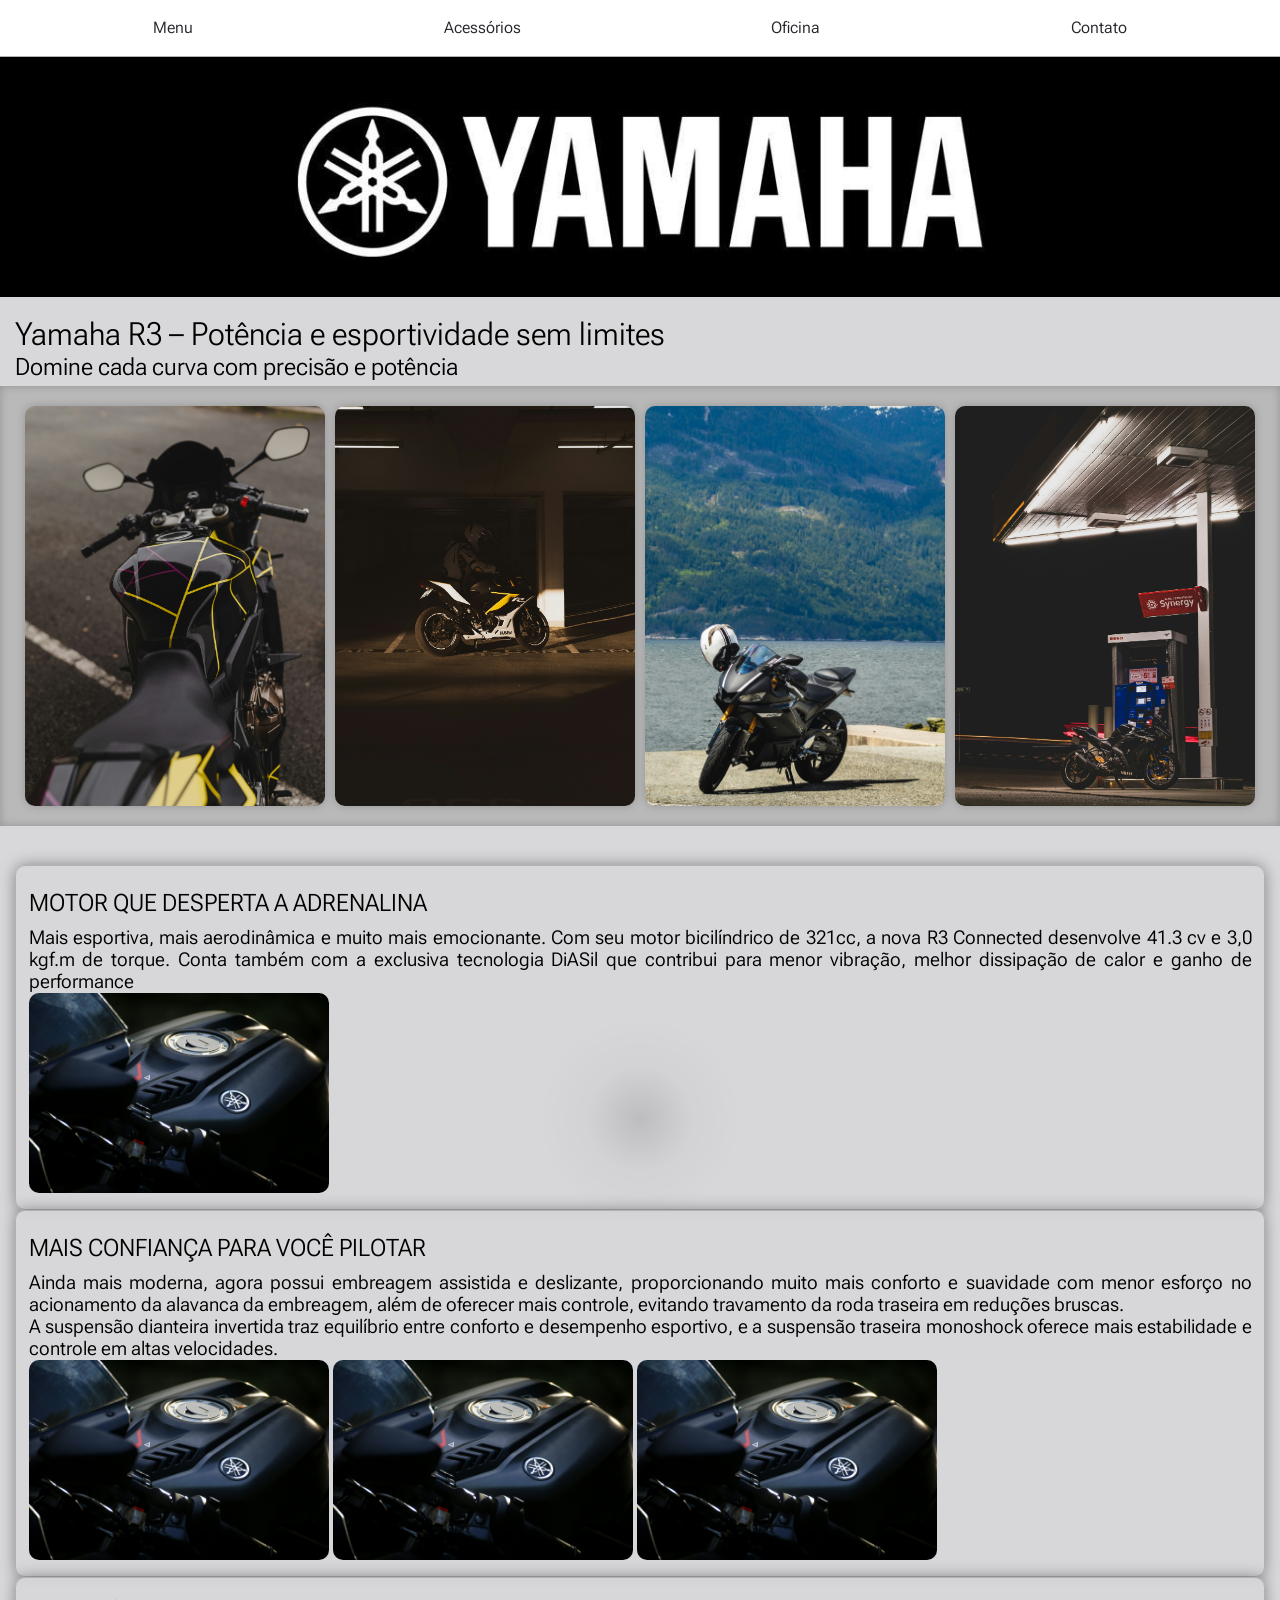
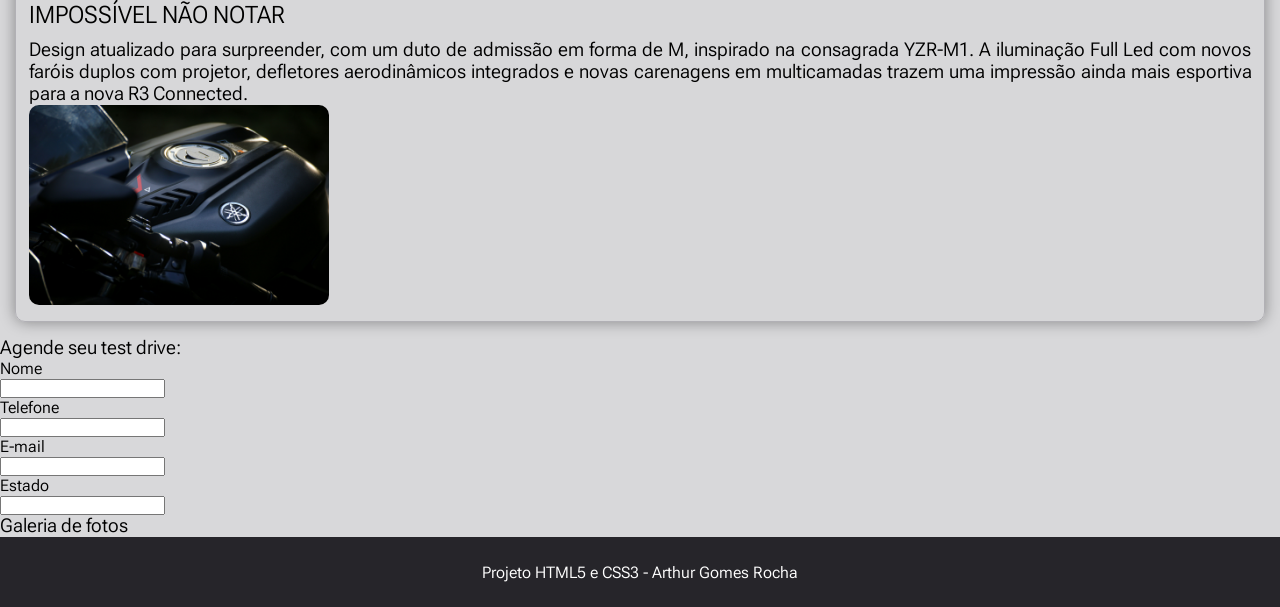
==== Index.html @ 68e3bac1 "projeto Yamaha" ====
<!DOCTYPE html>
<html lang="pt-br">
<head>
    <meta charset="UTF-8">
    <meta name="viewport" content="width=device-width, initial-scale=1.0">
    <title>Yamaha R3 - Explorer</title>
    <link rel="stylesheet" href="style.css">
    <link rel="shortcut icon" href="Banco de dados/yamaha - Copia.ico" type="image/x-icon">
</head>

<body>
    <header>
        <nav id="MenuNav">
            <a href="#" id="LinkNav">Menu</a>
            <a href="#" id="LinkNav">Acessórios</a>
            <a href="#" id="LinkNav">Oficina</a>
            <a href="#" id="LinkNav">Contato</a>
        </nav>
            <div id="ImageNav"></div>
    </header>
    <main>
        <div class="TopContainer">
            <h1>Yamaha R3 – Potência e esportividade sem limites</h1>
            <h2>Domine cada curva com precisão e potência</h2>

            <div id="Carrosel">
                <img src="Banco de dados/Yamaha (10).jpg" alt="Yamaha" id="ImgCarrosel">
                <img src="Banco de dados/Yamaha (13).jpg" alt="Yamaha" id="ImgCarrosel">
                <img src="Banco de dados/Yamaha (15).jpg" alt="Yamaha" id="ImgCarrosel">
                <img src="Banco de dados/Yamaha (16).jpg" alt="Yamaha" id="ImgCarrosel">
            </div>
        </div>

        <div id="DivMain">
            <h2 id="H2Main">MOTOR QUE DESPERTA A ADRENALINA</h2>
            <h3 id="H3Main">Mais esportiva, mais aerodinâmica e muito mais emocionante. Com seu motor bicilíndrico de 321cc, a nova R3 Connected desenvolve 41.3 cv e 3,0 kgf.m de torque. Conta também com a exclusiva tecnologia DiASil que contribui para menor vibração, melhor dissipação de calor e ganho de performance</h3>
            <source> <img src="Banco de dados/Yamaha (1).jpg" alt="">
        </div>
        <div id="DivMain">
            <h2 id="H2Main">MAIS CONFIANÇA PARA VOCÊ PILOTAR</h2>
            <h3 id="H3Main">Ainda mais moderna, agora possui embreagem assistida e deslizante, proporcionando muito mais conforto e suavidade com menor esforço no acionamento da alavanca da embreagem, além de oferecer mais controle, evitando travamento da roda traseira em reduções bruscas. <br>      
            A suspensão dianteira invertida traz equilíbrio entre conforto e desempenho esportivo, e a suspensão traseira monoshock oferece mais estabilidade e controle em altas velocidades.</h3>
            <colgroup>
                <source> <img id="ImgSrc" src="Banco de dados/Yamaha (1).jpg" alt="">
                <source> <img id="ImgSrc" src="Banco de dados/Yamaha (1).jpg" alt="">
                <source> <img id="ImgSrc" src="Banco de dados/Yamaha (1).jpg" alt="">
            </colgroup>
        </div>
        <div id="DivMain">
            <h2 id="H2Main">IMPOSSÍVEL NÃO NOTAR</h2>
            <h3 id="H3Main">
            Design atualizado para surpreender, com um duto de admissão em forma de M, inspirado na consagrada YZR-M1. A iluminação Full Led com novos faróis duplos com projetor, defletores aerodinâmicos integrados e novas carenagens em multicamadas trazem uma impressão ainda mais esportiva para a nova R3 Connected.</h3>
            <source> <img src="Banco de dados/Yamaha (1).jpg" alt="">
        </div>
    </main>
    <section>
        <div id="FormsSection">
            <h3>Agende seu test drive:</h3>
            <p>Nome</p>
            <input type="text">
            <p>Telefone</p>
            <input type="tel">
            <p>E-mail</p>
            <input type="email">
            <p>Estado</p>
            <input type="text">
        </div>
    </section>
    <aside>
        <h3>Galeria de fotos</h3>
        <colgroup>

        </colgroup>
    </aside>
    <footer><h4>Projeto HTML5 e CSS3 - Arthur Gomes Rocha</h4></footer>
</body>
</html>
---- style.css ----
@charset "utf-8";
@import url('https://fonts.googleapis.com/css2?family=Noto+Sans:wdth,wght@62.5,243&family=Roboto+Flex:opsz,wght@8..144,100..1000&family=Roboto:ital,wght@0,100..900;1,100..900&display=swap');
/*  
#1E2759 Azul escuro
#3B4FBF Azul yamaha 
#3B79BF Azul claro
#C1CED9 Cinza claro
#A4A698 Cinza Bege
#D9BA82 bege
#59503E Marrom
#26252a Cinza Black
#b1b0b5 Cinza escuro
#d8d8da cinza Claro
*/
*{
    font-family: "Roboto Flex", sans-serif;
    font-optical-sizing: auto;
    font-style: normal;
    font-weight: 350;
    margin: 0px;
    padding: 0px;
   
}
header{
    /*background-image: url("Banco\ de\ dados/Yamaha (11).jpg");*/
    background-repeat: no-repeat;
    background-size: 100dvh;
    background-position: center bottom;
    height: 300px;
    
}
nav{
    background-color: #ffffff;
    height: 10%;
    padding: 1%;
    display: flex;
    align-items: center;
    justify-content: center;
    border-bottom: 1px solid #b1b0b5;
     box-shadow: 0px 0px 10px black;
}

#ImageNav{
    height: 200px;
    padding: 20px;
    background-color: black;
    background-image: url(Banco\ de\ dados/FundoDeTela.jpg);
    background-size: 100vh;
    background-position: center center;
    background-repeat: no-repeat;
}

.TopContainer{
    height: 550px;
    margin: 0px;
}

#Carrosel{
    display: flex;
    align-items: center;
    justify-content: center;
    margin: 10px;
    padding: 20px;
    background-color: rgba(0, 0, 0, 0.144);
    margin: 05px -15px;
    box-shadow: inset 0px 0px 10px rgba(0, 0, 0, 0.199);
}
#ImgCarrosel:hover>{
    transition: 0.3s;
    transform: scale(1.1);
}

#ImgCarrosel{
    margin: auto;
    width: 300; /* Largura que você deseja */
    height: 400px; /* Altura que você deseja */
    box-shadow: 0px 0px 10px rgba(0, 0, 0, 0.199);

}

a{
    margin: 10%;
    text-decoration: none;
    color: #26252a;
}
body { 
    background-color: #d8d8da;
    margin: 0px;
}

main{
    margin: 0px 0px;
    padding: 15px;
    background-image:radial-gradient(circle,Black ,#b1b0b5,#d8d8da 10%)
}

#H2Main{
    margin: 10px 0px;
}
#H3Main{
    text-align: justify;
}
img{
    width: 300px;      
    height: auto;      
    border-radius: 10px;
    object-fit: cover; 
}
#DivMain{
    background-color: #d8d8dae0;
    padding: 1%;
    margin: 0px 0px ;
    border: 1px solid  #b1b0b5;
    border-radius: 10px;
    box-shadow: 0px 0px 15px rgba(0, 0, 0, 0.384);

}

footer{
    background-color: #26252a;
    color: white;
    text-align: center;
    padding: 2%;
}
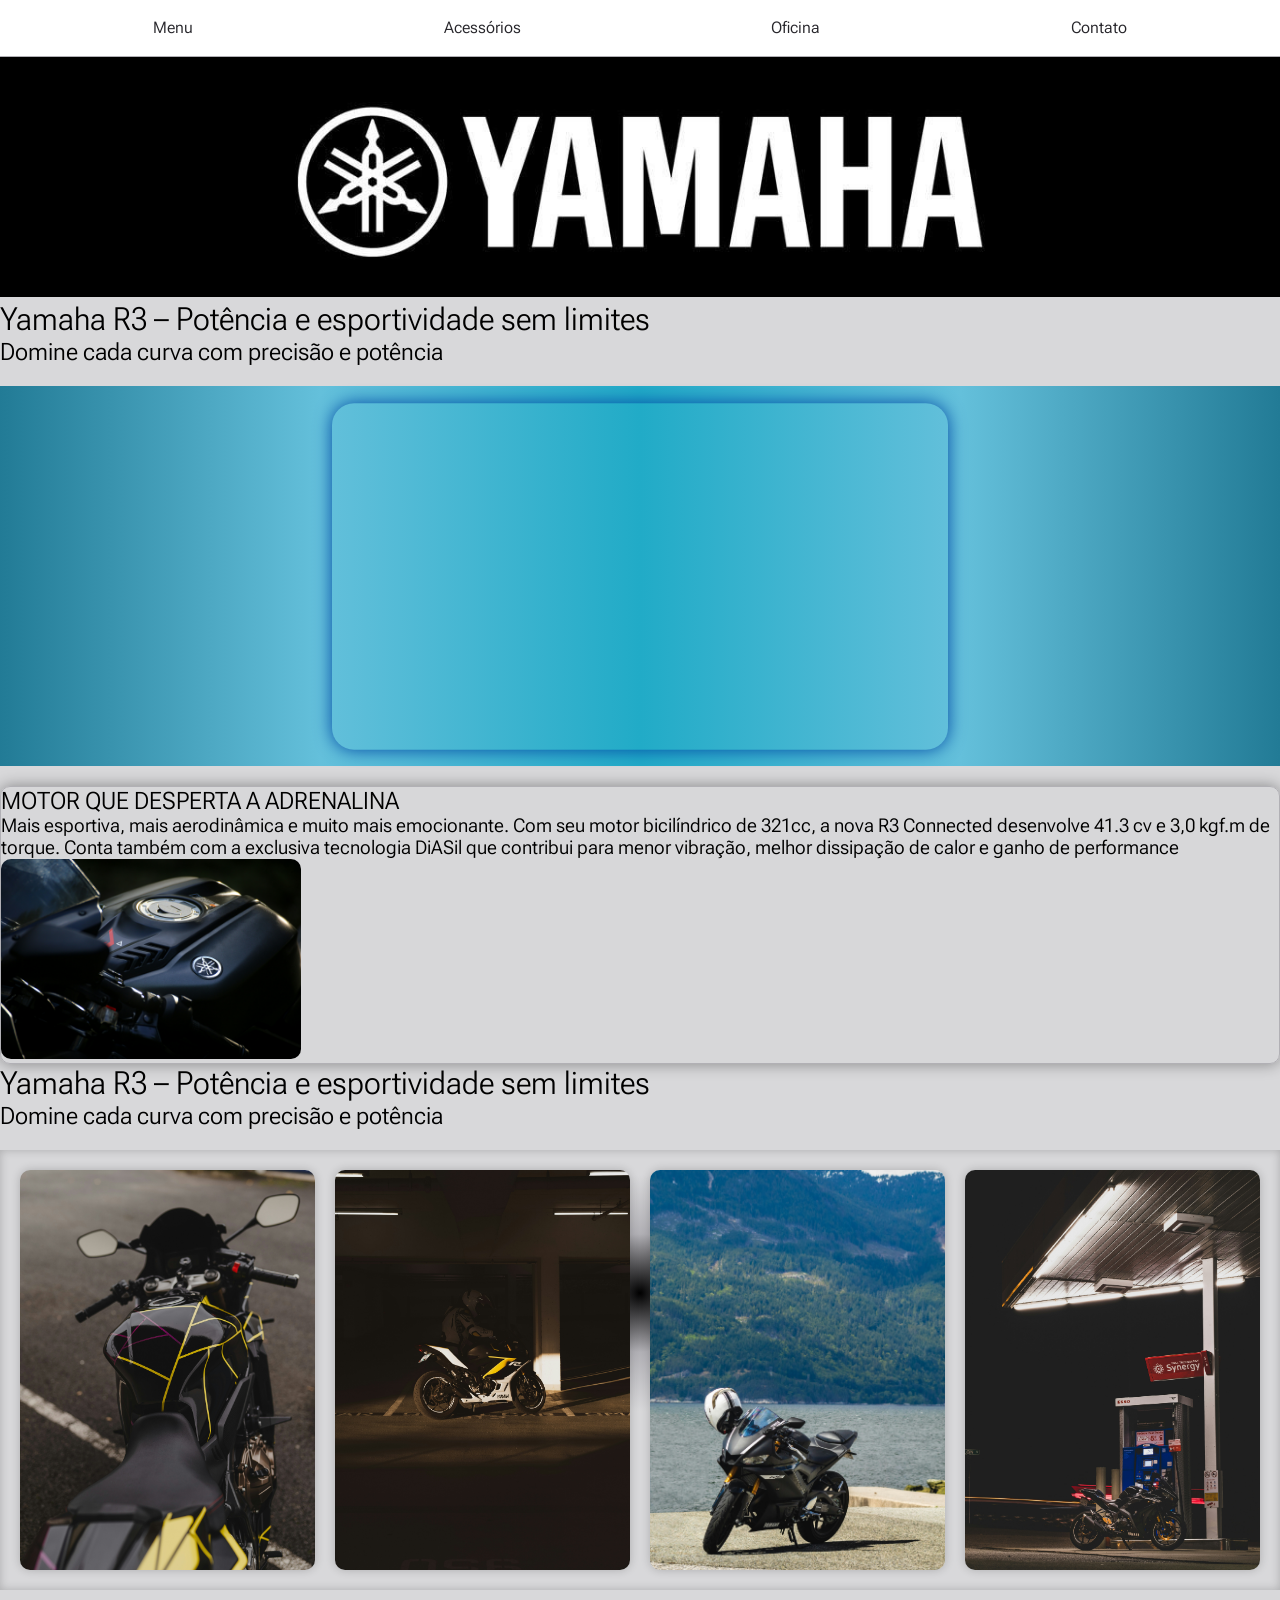
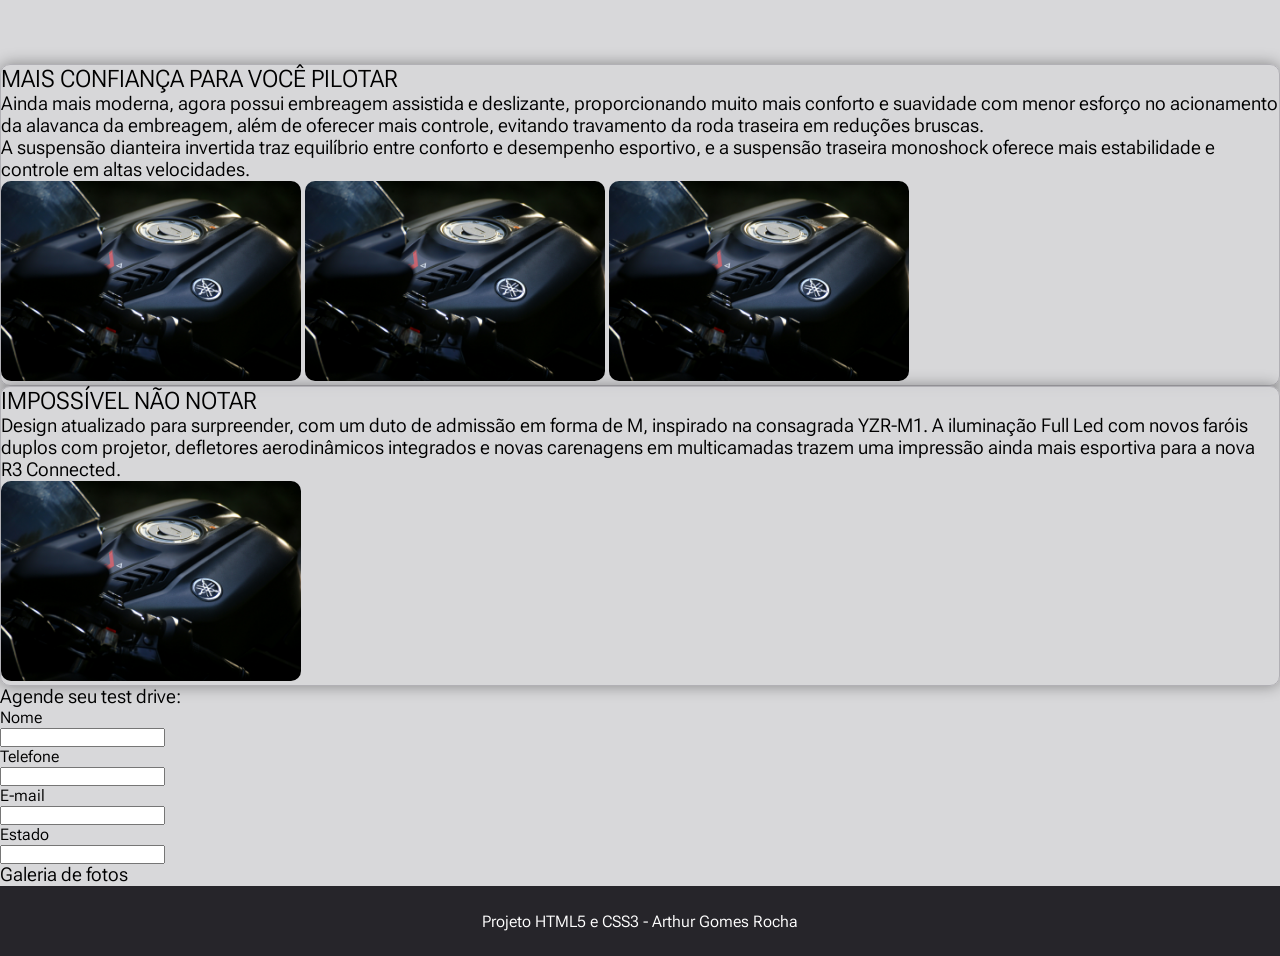
==== commit e2271d20: "Projeto r3" ====
--- a/Index.html
+++ b/Index.html
@@ -19,6 +19,30 @@
             <div id="ImageNav"></div>
     </header>
     <main>
+        <div class="ContainerIframe">
+            <h1>Yamaha R3 – Potência e esportividade sem limites</h1>
+            <h2>Domine cada curva com precisão e potência</h2>
+
+            <div class="TopIframe">
+                <iframe 
+                src="https://www.youtube.com/embed/0eypqoqpFkA?si=7kahOja6Ysa1ic5t" 
+                title="YouTube video player" 
+                mute = "1"
+                frameborder="0" 
+                allow="autoplay; encrypted-media; fullscreen"
+                height= "315px"
+                width= "560px"
+                allowfullscreen>
+                </iframe>
+            </div>
+        </div>
+
+        <div id="DivMain">
+            <h2>MOTOR QUE DESPERTA A ADRENALINA</h2>
+            <h3>Mais esportiva, mais aerodinâmica e muito mais emocionante. Com seu motor bicilíndrico de 321cc, a nova R3 Connected desenvolve 41.3 cv e 3,0 kgf.m de torque. Conta também com a exclusiva tecnologia DiASil que contribui para menor vibração, melhor dissipação de calor e ganho de performance</h3>
+            <source> <img src="Banco de dados/Yamaha (1).jpg" alt="">
+        </div>
+
         <div class="TopContainer">
             <h1>Yamaha R3 – Potência e esportividade sem limites</h1>
             <h2>Domine cada curva com precisão e potência</h2>
@@ -31,14 +55,10 @@
             </div>
         </div>
 
+
         <div id="DivMain">
-            <h2 id="H2Main">MOTOR QUE DESPERTA A ADRENALINA</h2>
-            <h3 id="H3Main">Mais esportiva, mais aerodinâmica e muito mais emocionante. Com seu motor bicilíndrico de 321cc, a nova R3 Connected desenvolve 41.3 cv e 3,0 kgf.m de torque. Conta também com a exclusiva tecnologia DiASil que contribui para menor vibração, melhor dissipação de calor e ganho de performance</h3>
-            <source> <img src="Banco de dados/Yamaha (1).jpg" alt="">
-        </div>
-        <div id="DivMain">
-            <h2 id="H2Main">MAIS CONFIANÇA PARA VOCÊ PILOTAR</h2>
-            <h3 id="H3Main">Ainda mais moderna, agora possui embreagem assistida e deslizante, proporcionando muito mais conforto e suavidade com menor esforço no acionamento da alavanca da embreagem, além de oferecer mais controle, evitando travamento da roda traseira em reduções bruscas. <br>      
+            <h2>MAIS CONFIANÇA PARA VOCÊ PILOTAR</h2>
+            <h3>Ainda mais moderna, agora possui embreagem assistida e deslizante, proporcionando muito mais conforto e suavidade com menor esforço no acionamento da alavanca da embreagem, além de oferecer mais controle, evitando travamento da roda traseira em reduções bruscas. <br>      
             A suspensão dianteira invertida traz equilíbrio entre conforto e desempenho esportivo, e a suspensão traseira monoshock oferece mais estabilidade e controle em altas velocidades.</h3>
             <colgroup>
                 <source> <img id="ImgSrc" src="Banco de dados/Yamaha (1).jpg" alt="">
@@ -47,8 +67,8 @@
             </colgroup>
         </div>
         <div id="DivMain">
-            <h2 id="H2Main">IMPOSSÍVEL NÃO NOTAR</h2>
-            <h3 id="H3Main">
+            <h2>IMPOSSÍVEL NÃO NOTAR</h2>
+            <h3>
             Design atualizado para surpreender, com um duto de admissão em forma de M, inspirado na consagrada YZR-M1. A iluminação Full Led com novos faróis duplos com projetor, defletores aerodinâmicos integrados e novas carenagens em multicamadas trazem uma impressão ainda mais esportiva para a nova R3 Connected.</h3>
             <source> <img src="Banco de dados/Yamaha (1).jpg" alt="">
         </div>
--- a/style.css
+++ b/style.css
@@ -11,6 +11,15 @@
 #26252a Cinza Black
 #b1b0b5 Cinza escuro
 #d8d8da cinza Claro
+
+
+
+
+#011140 Azul escuro
+#034AA6 Azul
+#035AA6 Azul apagado 
+#16778C Azul oceano
+#21AFBF Azul aceano claro
 */
 *{
     font-family: "Roboto Flex", sans-serif;
@@ -51,31 +60,53 @@
 }
 
 .TopContainer{
-    height: 550px;
+    height: 600px;
     margin: 0px;
 }
 
-#Carrosel{
-    display: flex;
-    align-items: center;
-    justify-content: center;
-    margin: 10px;
-    padding: 20px;
-    background-color: rgba(0, 0, 0, 0.144);
-    margin: 05px -15px;
-    box-shadow: inset 0px 0px 10px rgba(0, 0, 0, 0.199);
-}
-#ImgCarrosel:hover>{
-    transition: 0.3s;
-    transform: scale(1.1);
+.TopContainer h2{
+    margin-bottom: 20px;
 }
 
-#ImgCarrosel{
-    margin: auto;
-    width: 300; /* Largura que você deseja */
-    height: 400px; /* Altura que você deseja */
-    box-shadow: 0px 0px 10px rgba(0, 0, 0, 0.199);
+#Carrosel{
+  display: flex;
+  align-items: center;
+  justify-content: center;
+  gap: 20px;
+  padding: 20px;
+  box-shadow: inset 0px 0px 10px rgba(0, 0, 0, 0.199);
+  background: linear-gradient(
+    rgba(0,0,0,0.6),  
+    rgba(0, 0, 0, 0.712)
+  ),
+  url('Banco\ de\ dados/Estrada.JPG'); 
+  background-size: cover;
+  background-repeat: no-repeat;
+  background-position: center center;
+  background-attachment: fixed;
+  color: white;
+  filter: blur();
+}
 
+
+#Carrosel img {
+  width: 300px;
+  height: 400px;
+  margin: auto;
+  box-shadow: 0px 0px 10px rgba(0, 0, 0, 0.199);
+  transition: opacity 0.25s, transform 0.25s;
+  cursor: pointer;
+}
+
+
+#Carrosel:hover img {
+    opacity: 0.1;
+}
+
+
+#Carrosel img:hover {
+  opacity: 1;
+  transform: scale(1.02);
 }
 
 a{
@@ -86,20 +117,48 @@
 body { 
     background-color: #d8d8da;
     margin: 0px;
+    padding: 0px;
+}
+
+.ContainerIframe{
+    height: auto;
+    margin: 0px;
+    padding: 0px;
+}
+.TopIframe{
+    height: 40vh;
+    margin: 20px 0px; 
+    padding: 10px;
+    display: flex;
+    align-items: center;
+    justify-content: center;
+    background-image: linear-gradient(90deg,#227B96,#64C0DB,#21ABC7, #64C0DB, #227B96);
+    position: relative;
+}
+
+.TopIframe>iframe{
+    border-radius: 20px;
+    box-shadow: 0px 0px 10px black;
+    scale: 1.1;
+    
+}
+
+iframe:hover{
+    box-shadow: 0px 0px 50px #011140;
+    transition: 2s;
+}
+
+iframe:not(:hover){
+    box-shadow: 0px 0px 15px #034AA6;
+    transition: 2s;
 }
 
 main{
     margin: 0px 0px;
-    padding: 15px;
+    padding: 0px;
     background-image:radial-gradient(circle,Black ,#b1b0b5,#d8d8da 10%)
 }
 
-#H2Main{
-    margin: 10px 0px;
-}
-#H3Main{
-    text-align: justify;
-}
 img{
     width: 300px;      
     height: auto;      
@@ -108,7 +167,6 @@
 }
 #DivMain{
     background-color: #d8d8dae0;
-    padding: 1%;
     margin: 0px 0px ;
     border: 1px solid  #b1b0b5;
     border-radius: 10px;
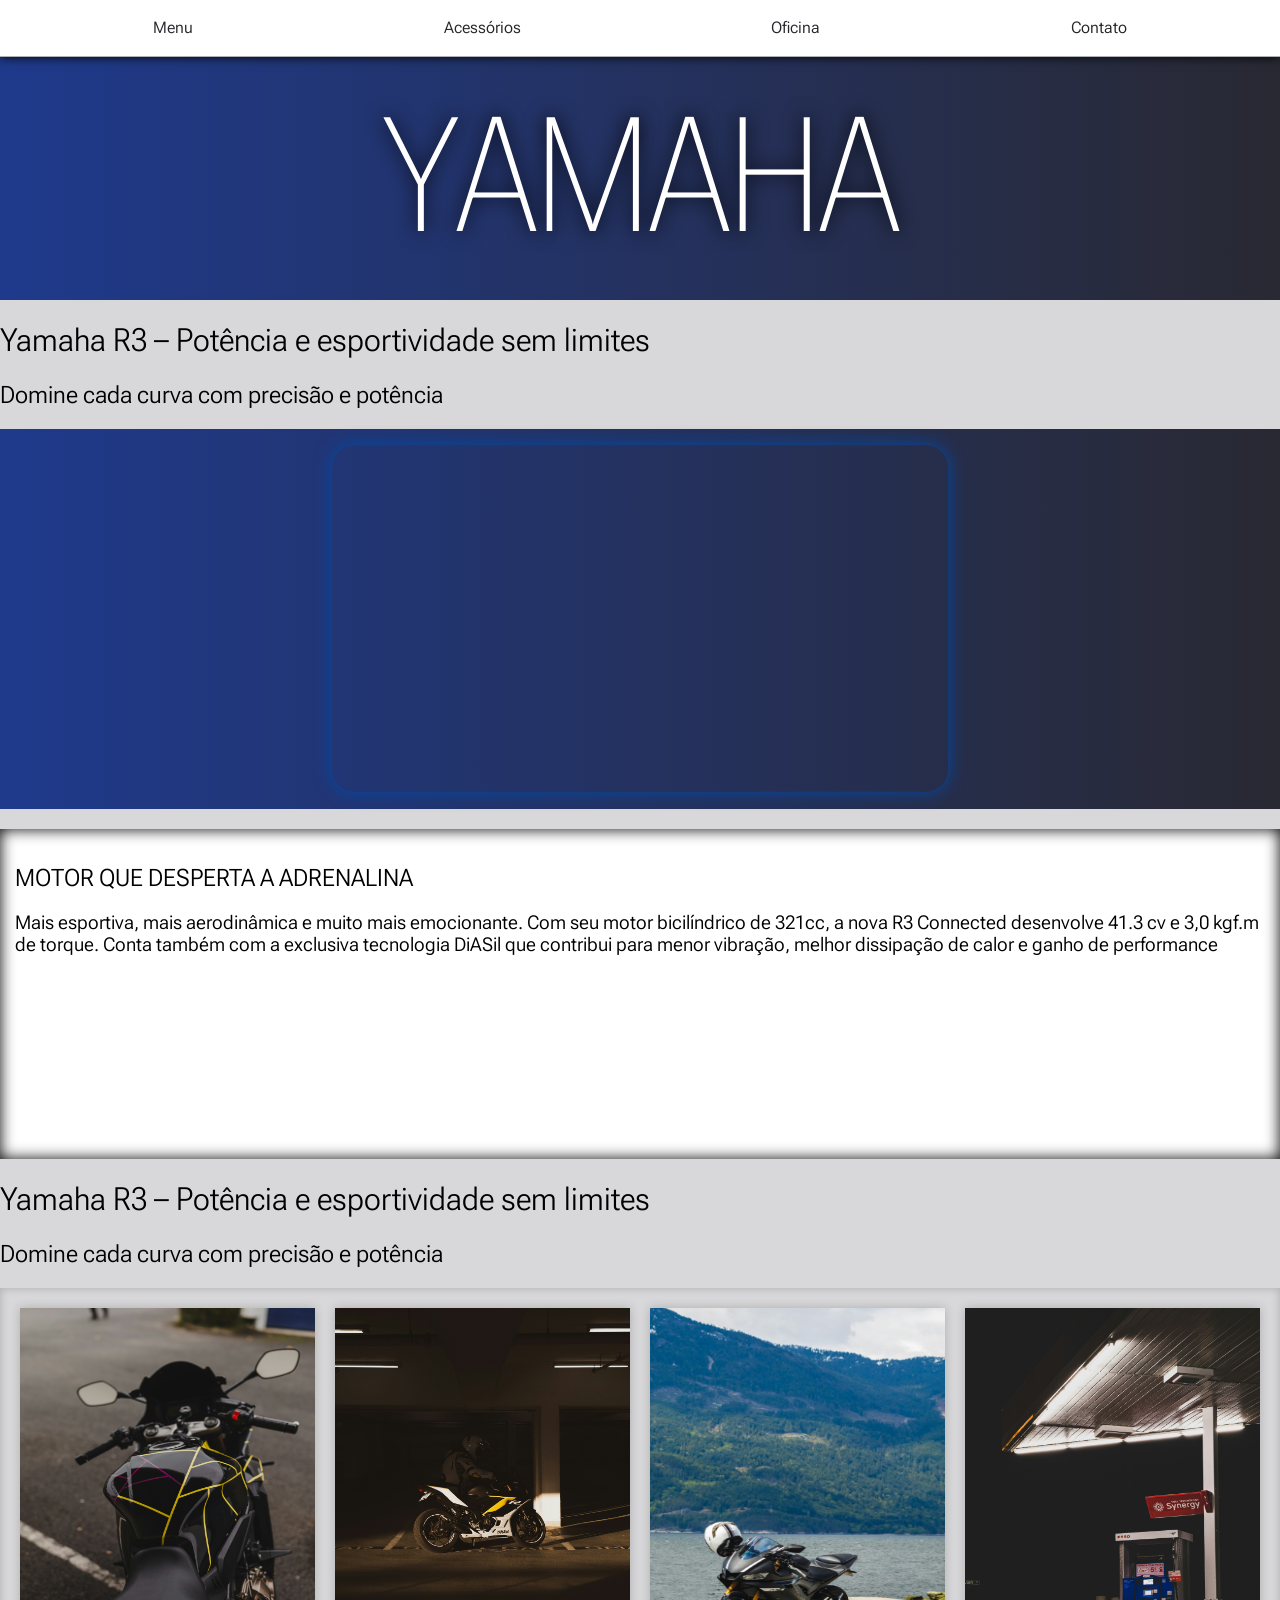
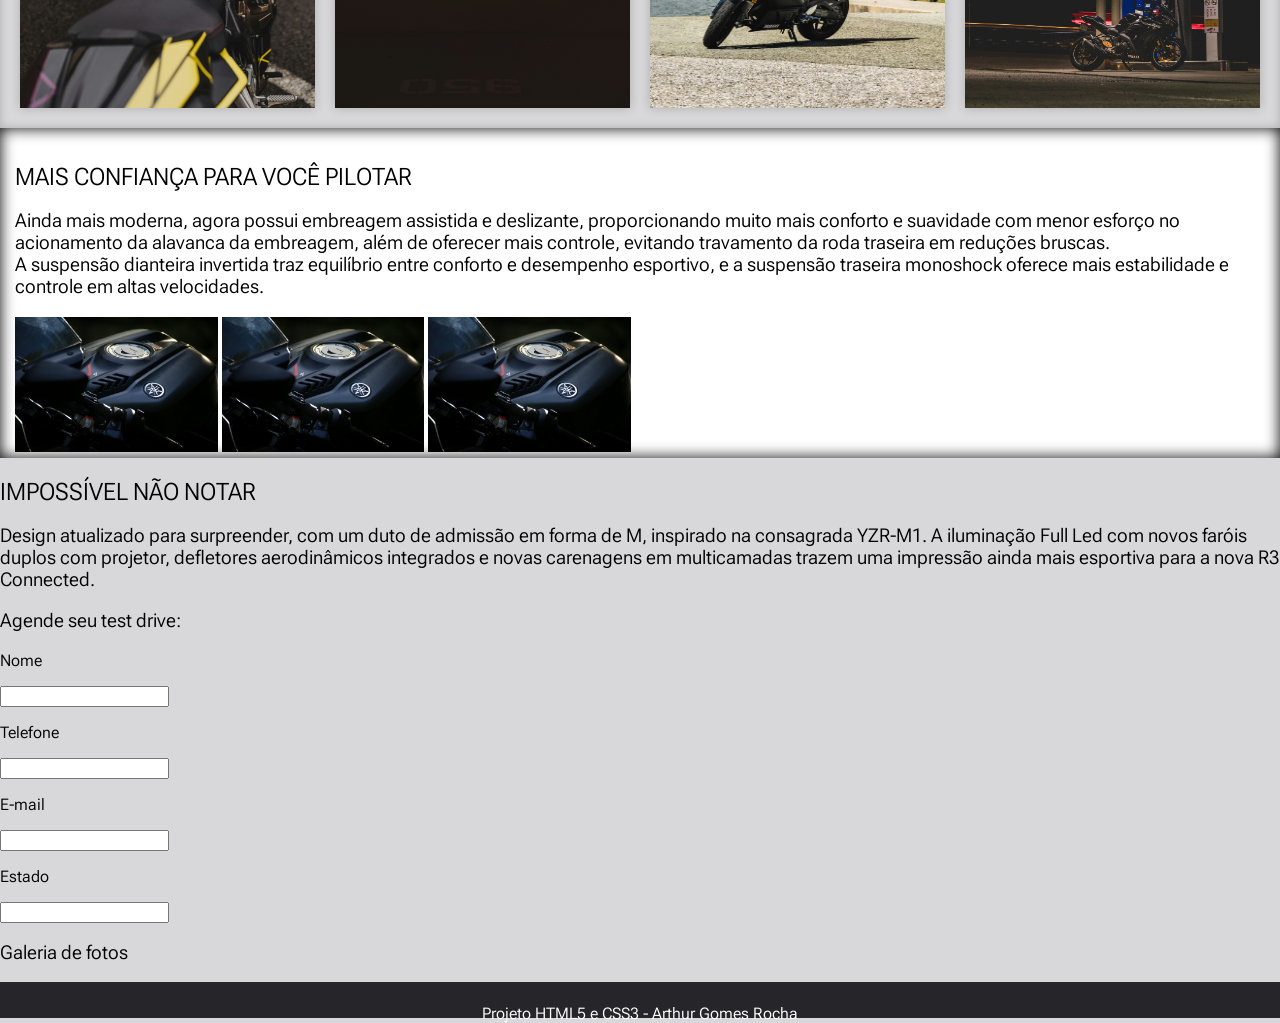
==== commit 279f4b5c: "Projeto r3" ====
--- a/Index.html
+++ b/Index.html
@@ -16,12 +16,13 @@
             <a href="#" id="LinkNav">Oficina</a>
             <a href="#" id="LinkNav">Contato</a>
         </nav>
-            <div id="ImageNav"></div>
+            <div id="Yamaha">YAMAHA</div>
     </header>
     <main>
-        <div class="ContainerIframe">
+        <div>
             <h1>Yamaha R3 – Potência e esportividade sem limites</h1>
             <h2>Domine cada curva com precisão e potência</h2>
+        </div>
 
             <div class="TopIframe">
                 <iframe 
@@ -35,12 +36,12 @@
                 allowfullscreen>
                 </iframe>
             </div>
-        </div>
+
 
         <div id="DivMain">
             <h2>MOTOR QUE DESPERTA A ADRENALINA</h2>
             <h3>Mais esportiva, mais aerodinâmica e muito mais emocionante. Com seu motor bicilíndrico de 321cc, a nova R3 Connected desenvolve 41.3 cv e 3,0 kgf.m de torque. Conta também com a exclusiva tecnologia DiASil que contribui para menor vibração, melhor dissipação de calor e ganho de performance</h3>
-            <source> <img src="Banco de dados/Yamaha (1).jpg" alt="">
+           
         </div>
 
         <div class="TopContainer">
@@ -66,11 +67,10 @@
                 <source> <img id="ImgSrc" src="Banco de dados/Yamaha (1).jpg" alt="">
             </colgroup>
         </div>
-        <div id="DivMain">
+        <div>
             <h2>IMPOSSÍVEL NÃO NOTAR</h2>
             <h3>
             Design atualizado para surpreender, com um duto de admissão em forma de M, inspirado na consagrada YZR-M1. A iluminação Full Led com novos faróis duplos com projetor, defletores aerodinâmicos integrados e novas carenagens em multicamadas trazem uma impressão ainda mais esportiva para a nova R3 Connected.</h3>
-            <source> <img src="Banco de dados/Yamaha (1).jpg" alt="">
         </div>
     </main>
     <section>
--- a/style.css
+++ b/style.css
@@ -25,18 +25,11 @@
     font-family: "Roboto Flex", sans-serif;
     font-optical-sizing: auto;
     font-style: normal;
-    font-weight: 350;
-    margin: 0px;
-    padding: 0px;
-   
+    font-weight: 350; 
 }
 header{
-    /*background-image: url("Banco\ de\ dados/Yamaha (11).jpg");*/
-    background-repeat: no-repeat;
-    background-size: 100dvh;
-    background-position: center bottom;
     height: 300px;
-    
+    background-image: linear-gradient(90deg,#1F3A8C,#292933);
 }
 nav{
     background-color: #ffffff;
@@ -49,24 +42,20 @@
      box-shadow: 0px 0px 10px black;
 }
 
-#ImageNav{
+#Yamaha{
     height: 200px;
     padding: 20px;
-    background-color: black;
-    background-image: url(Banco\ de\ dados/FundoDeTela.jpg);
+    color: white;
+    text-shadow: 0px 0px 20px black;
     background-size: 100vh;
     background-position: center center;
     background-repeat: no-repeat;
+    text-align: center;
+    align-content: center;
+    font-size: 10em;
+    font-weight: 300;
 }
 
-.TopContainer{
-    height: 600px;
-    margin: 0px;
-}
-
-.TopContainer h2{
-    margin-bottom: 20px;
-}
 
 #Carrosel{
   display: flex;
@@ -121,9 +110,9 @@
 }
 
 .ContainerIframe{
-    height: auto;
-    margin: 0px;
-    padding: 0px;
+
+    margin: 10px;
+    border: 1px solid black;
 }
 .TopIframe{
     height: 40vh;
@@ -132,7 +121,7 @@
     display: flex;
     align-items: center;
     justify-content: center;
-    background-image: linear-gradient(90deg,#227B96,#64C0DB,#21ABC7, #64C0DB, #227B96);
+    background-image: linear-gradient(90deg,#1F3A8C,#292933);
     position: relative;
 }
 
@@ -153,30 +142,24 @@
     transition: 2s;
 }
 
-main{
-    margin: 0px 0px;
-    padding: 0px;
-    background-image:radial-gradient(circle,Black ,#b1b0b5,#d8d8da 10%)
+
+#DivMain{
+    height: 300px;
+    background-color: white;
+    padding: 15px;
+    box-shadow: inset 0px 0px 15px black;
 }
 
-img{
-    width: 300px;      
-    height: auto;      
-    border-radius: 10px;
-    object-fit: cover; 
+#ImgSrc{
+    height: 15vh;
 }
-#DivMain{
-    background-color: #d8d8dae0;
-    margin: 0px 0px ;
-    border: 1px solid  #b1b0b5;
-    border-radius: 10px;
-    box-shadow: 0px 0px 15px rgba(0, 0, 0, 0.384);
 
-}
 
 footer{
     background-color: #26252a;
+    text-align: center;
+    align-content: center;
     color: white;
     text-align: center;
-    padding: 2%;
+    height: 4vh;
 }
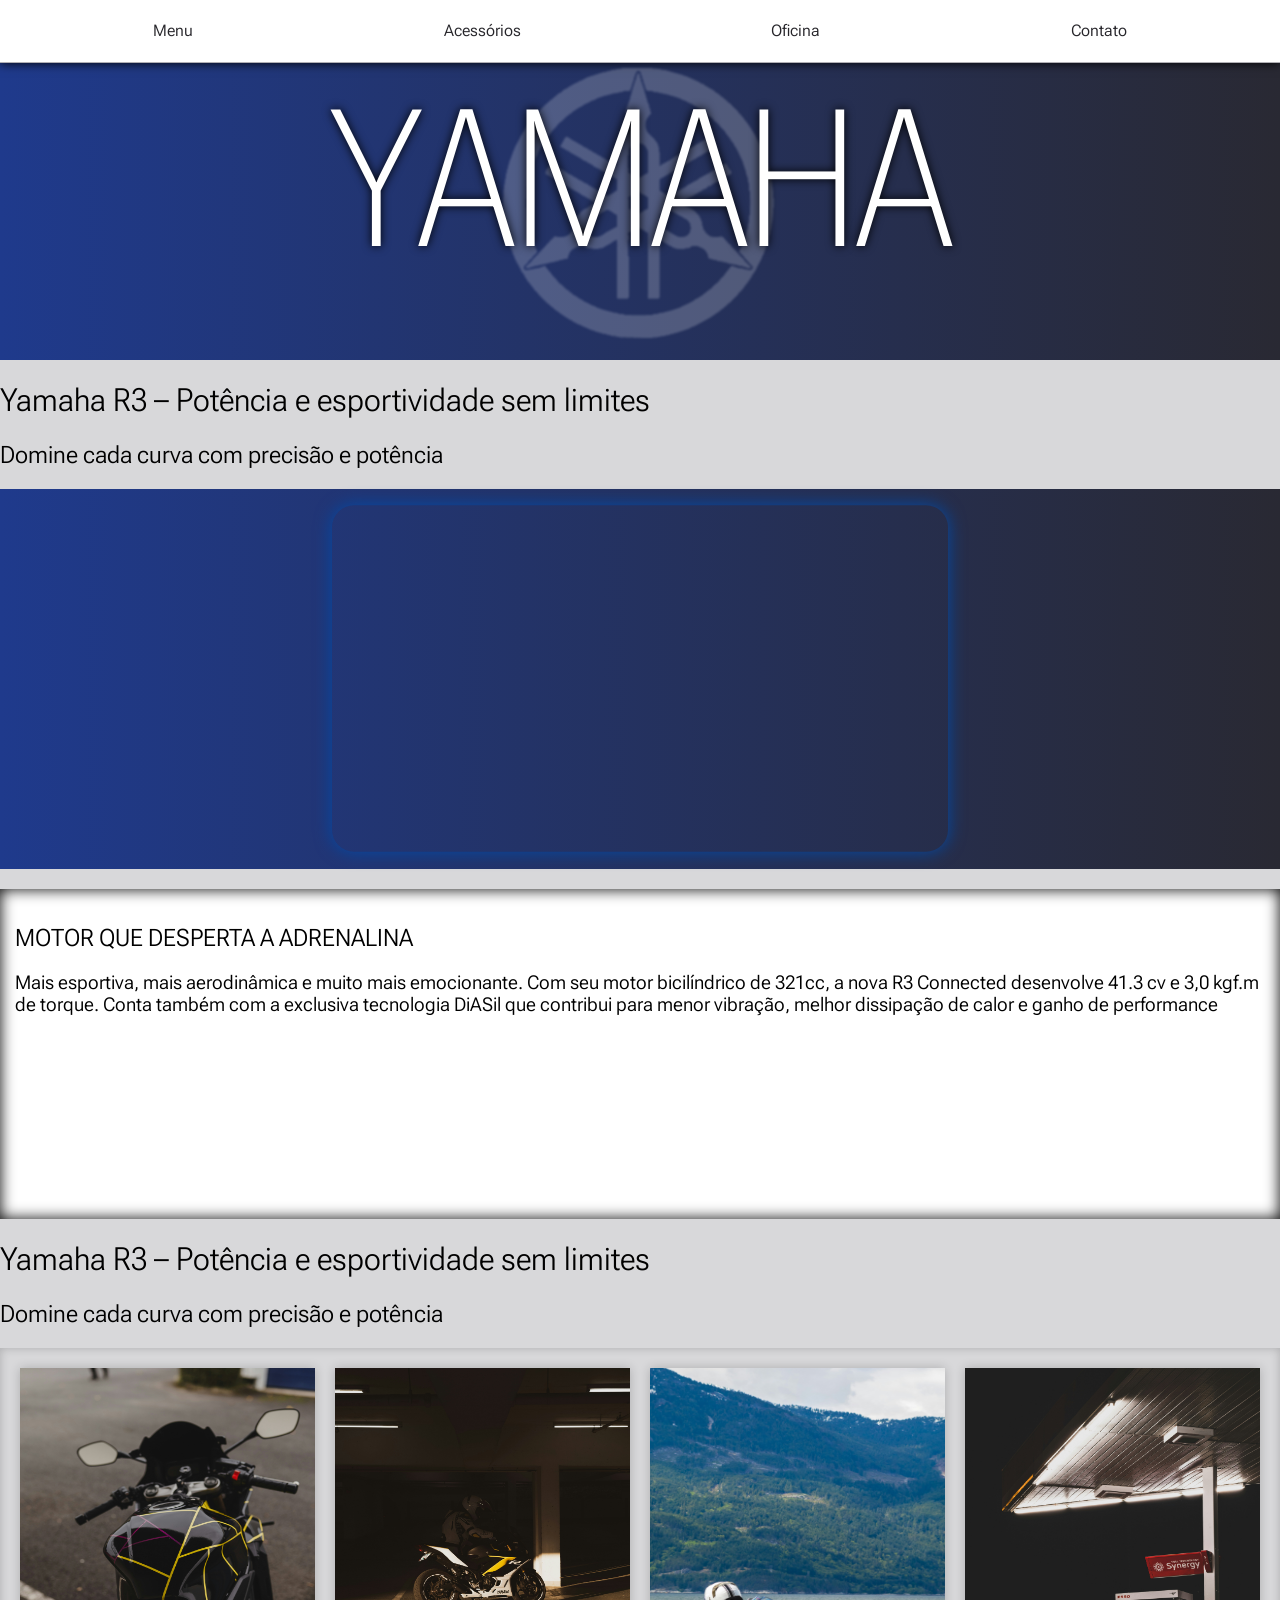
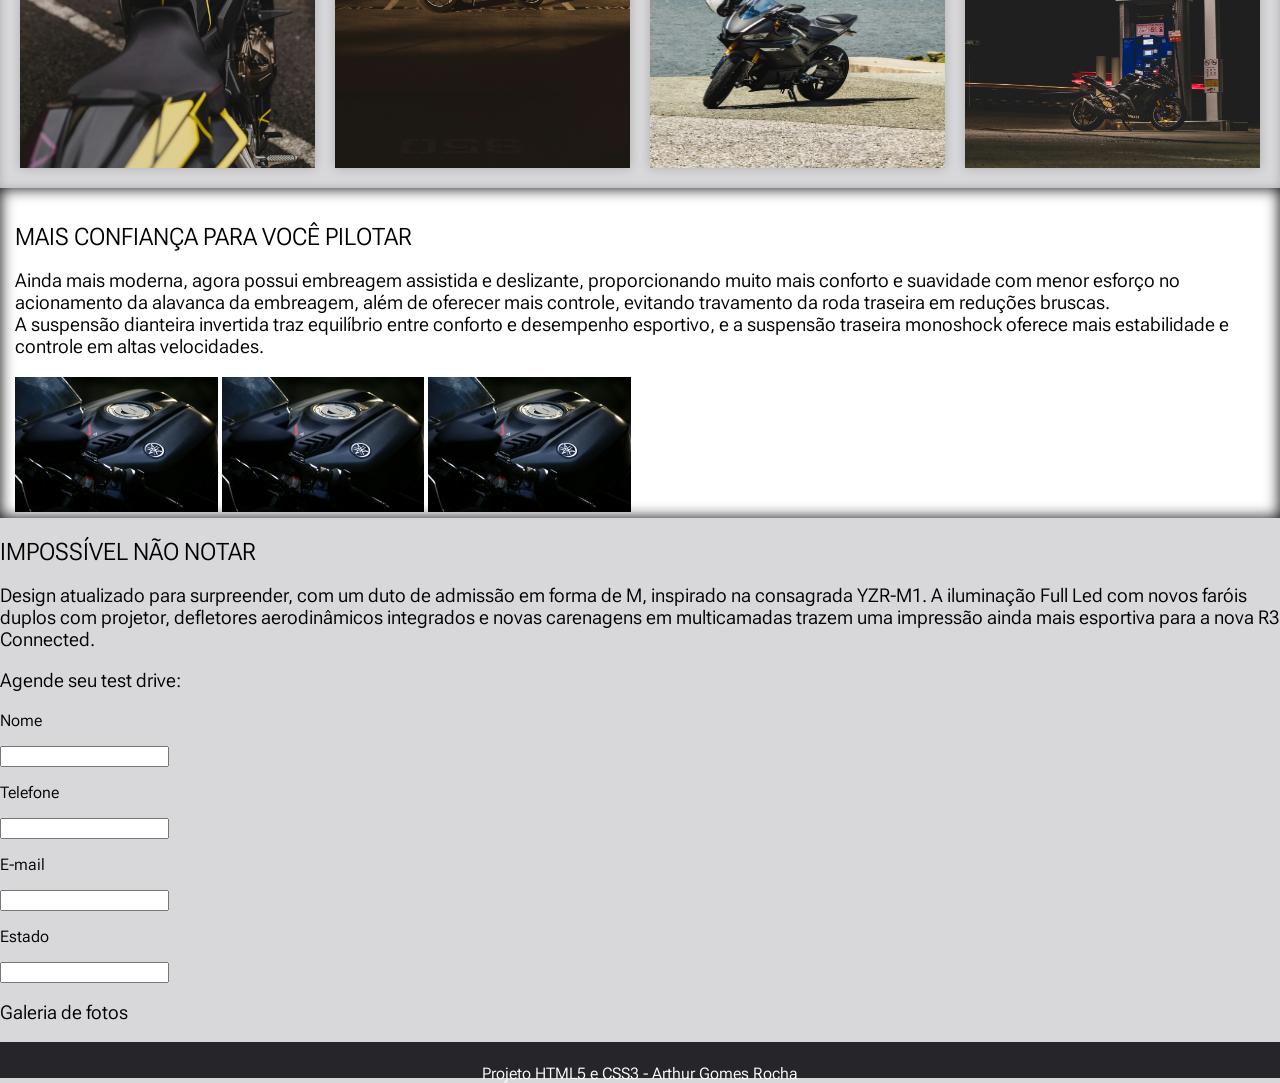
==== commit 787281b6: "Projeto R3" ====
--- a/Index.html
+++ b/Index.html
@@ -16,7 +16,9 @@
             <a href="#" id="LinkNav">Oficina</a>
             <a href="#" id="LinkNav">Contato</a>
         </nav>
-            <div id="Yamaha">YAMAHA</div>
+            <div id="CamadasYamaha">
+                <div id="Yamaha"></div>
+            </div>
     </header>
     <main>
         <div>
--- a/style.css
+++ b/style.css
@@ -28,10 +28,12 @@
     font-weight: 350; 
 }
 header{
-    height: 300px;
+    height: 40vh;
     background-image: linear-gradient(90deg,#1F3A8C,#292933);
+
 }
 nav{
+    margin-bottom: 5px;
     background-color: #ffffff;
     height: 10%;
     padding: 1%;
@@ -39,22 +41,46 @@
     align-items: center;
     justify-content: center;
     border-bottom: 1px solid #b1b0b5;
-     box-shadow: 0px 0px 10px black;
+    box-shadow: 0px 0px 10px black;
 }
 
-#Yamaha{
-    height: 200px;
-    padding: 20px;
-    color: white;
-    text-shadow: 0px 0px 20px black;
-    background-size: 100vh;
-    background-position: center center;
+#CamadasYamaha{
+    position: relative;
+}
+
+#Yamaha::before{
+    position: absolute;
+    content: "YAMAHA";
+    color: #ffffff  ;
+    text-shadow: 0px 0px 10px rgb(0, 0, 0);
+    display: block;
+    left: 50%;
+    top: 0%;
+    transform: translate(-50%);
+    height: 30vh;
+    font-size: 12em;
+    font-weight: 350;
+
+    z-index: 1;
+}
+
+#Yamaha::after {
+    position: absolute;
+    content: "";
+    display: block;
+    background-image: url(Banco\ de\ dados/LogoYamaha.png);
     background-repeat: no-repeat;
-    text-align: center;
-    align-content: center;
-    font-size: 10em;
-    font-weight: 300;
+    background-size: contain;
+    left: 50%;
+    transform: translate(-50%);
+    height: 30vh;
+    width: 500px;
+    filter: blur(1px);
+    z-index: 0;
+    opacity: 0.2;
 }
+
+
 
 
 #Carrosel{
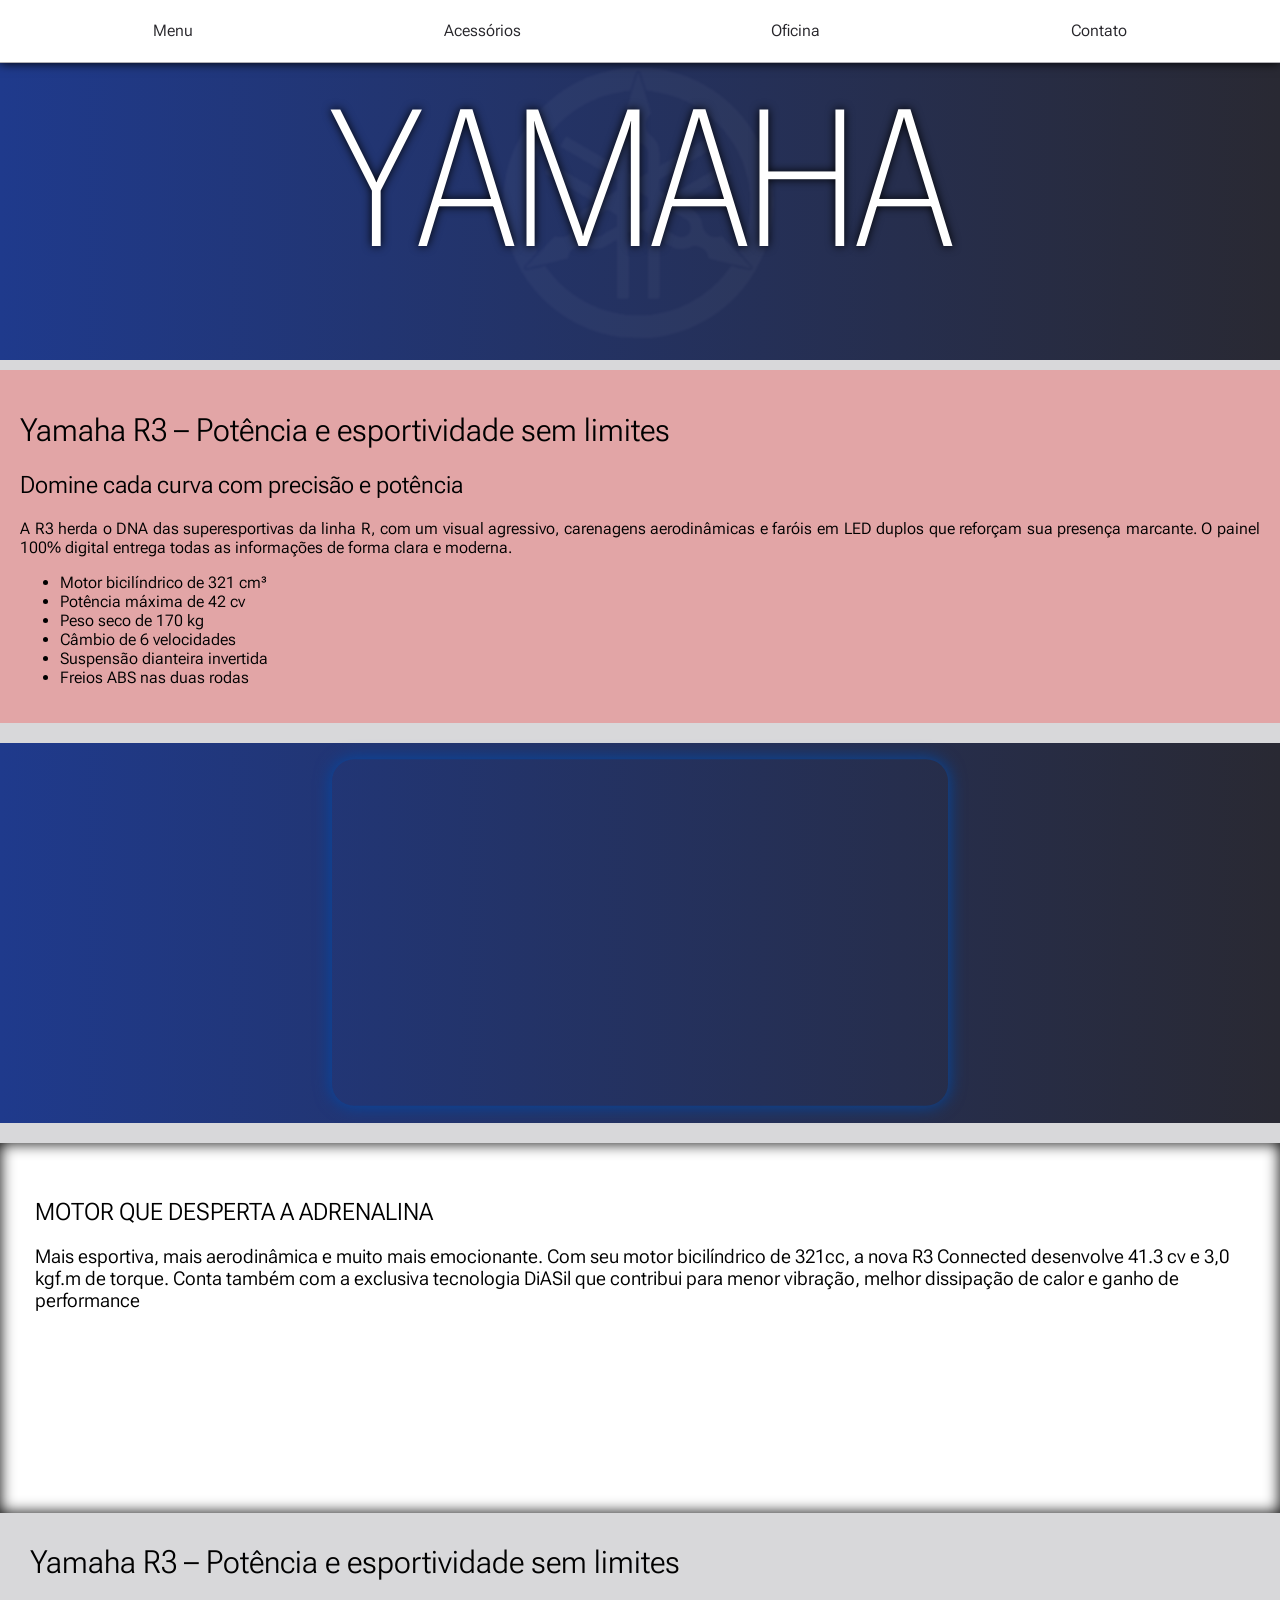
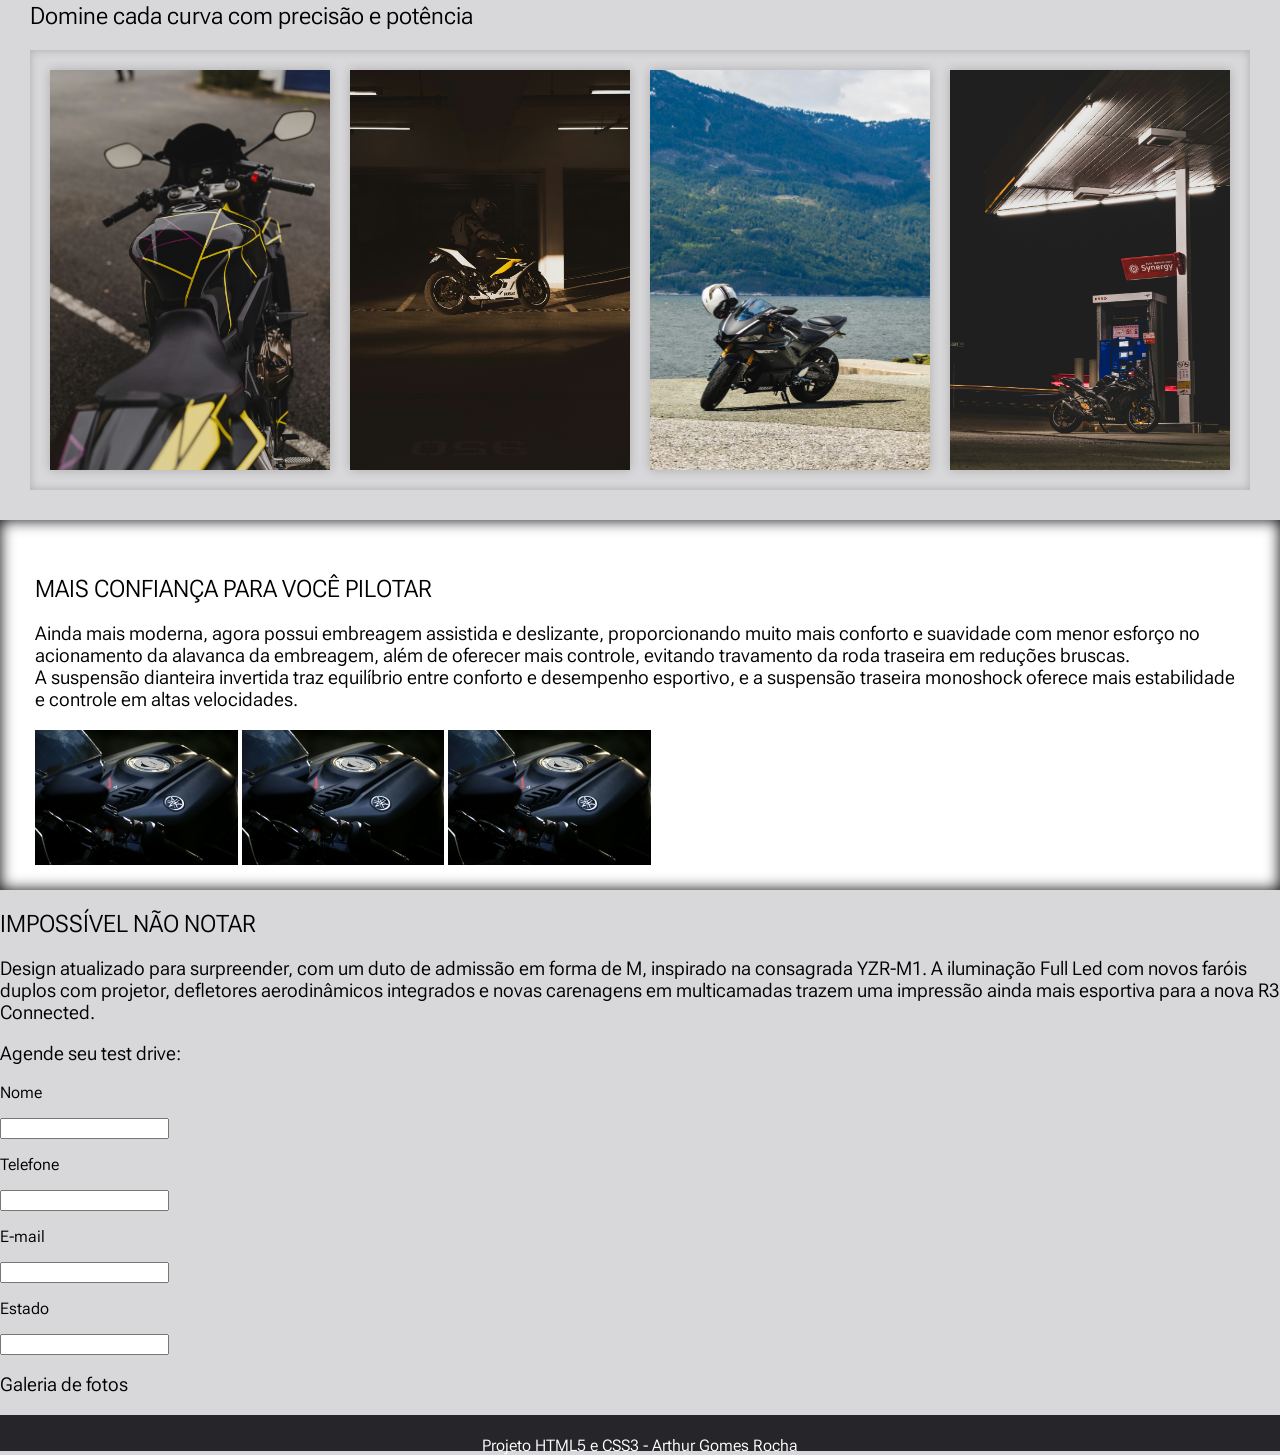
==== commit a5f0c3a2: "Ajustes" ====
--- a/Index.html
+++ b/Index.html
@@ -21,9 +21,22 @@
             </div>
     </header>
     <main>
-        <div>
+        <div id="PrimeiroSegmento">
             <h1>Yamaha R3 – Potência e esportividade sem limites</h1>
             <h2>Domine cada curva com precisão e potência</h2>
+            <p>A R3 herda o DNA das superesportivas da linha R, com um visual agressivo, carenagens aerodinâmicas e faróis em LED duplos que reforçam sua presença marcante. O painel 100% digital entrega todas as informações de forma clara e moderna.</p>
+            <ul>
+                <li>Motor bicilíndrico de 321 cm³</li>
+                <li>Potência máxima de 42 cv</li>
+                <li>Peso seco de 170 kg</li>
+                <li>Câmbio de 6 velocidades</li>
+                <li>Suspensão dianteira invertida</li>
+                <li>Freios ABS nas duas rodas</li>
+            </ul>
+
+            <colgroup>
+            
+            </colgroup>
         </div>
 
             <div class="TopIframe">
--- a/style.css
+++ b/style.css
@@ -77,7 +77,7 @@
     width: 500px;
     filter: blur(1px);
     z-index: 0;
-    opacity: 0.2;
+    opacity: 0.03;
 }
 
 
@@ -168,11 +168,22 @@
     transition: 2s;
 }
 
+.TopContainer{
+    margin: 30px;
+}
+
+#PrimeiroSegmento{
+    margin-top: 10px;
+    background-color: rgba(255, 0, 0, 0.24);
+    text-align: justify;
+    padding: 20px;
+}
+
 
 #DivMain{
     height: 300px;
     background-color: white;
-    padding: 15px;
+    padding: 35px;
     box-shadow: inset 0px 0px 15px black;
 }
 
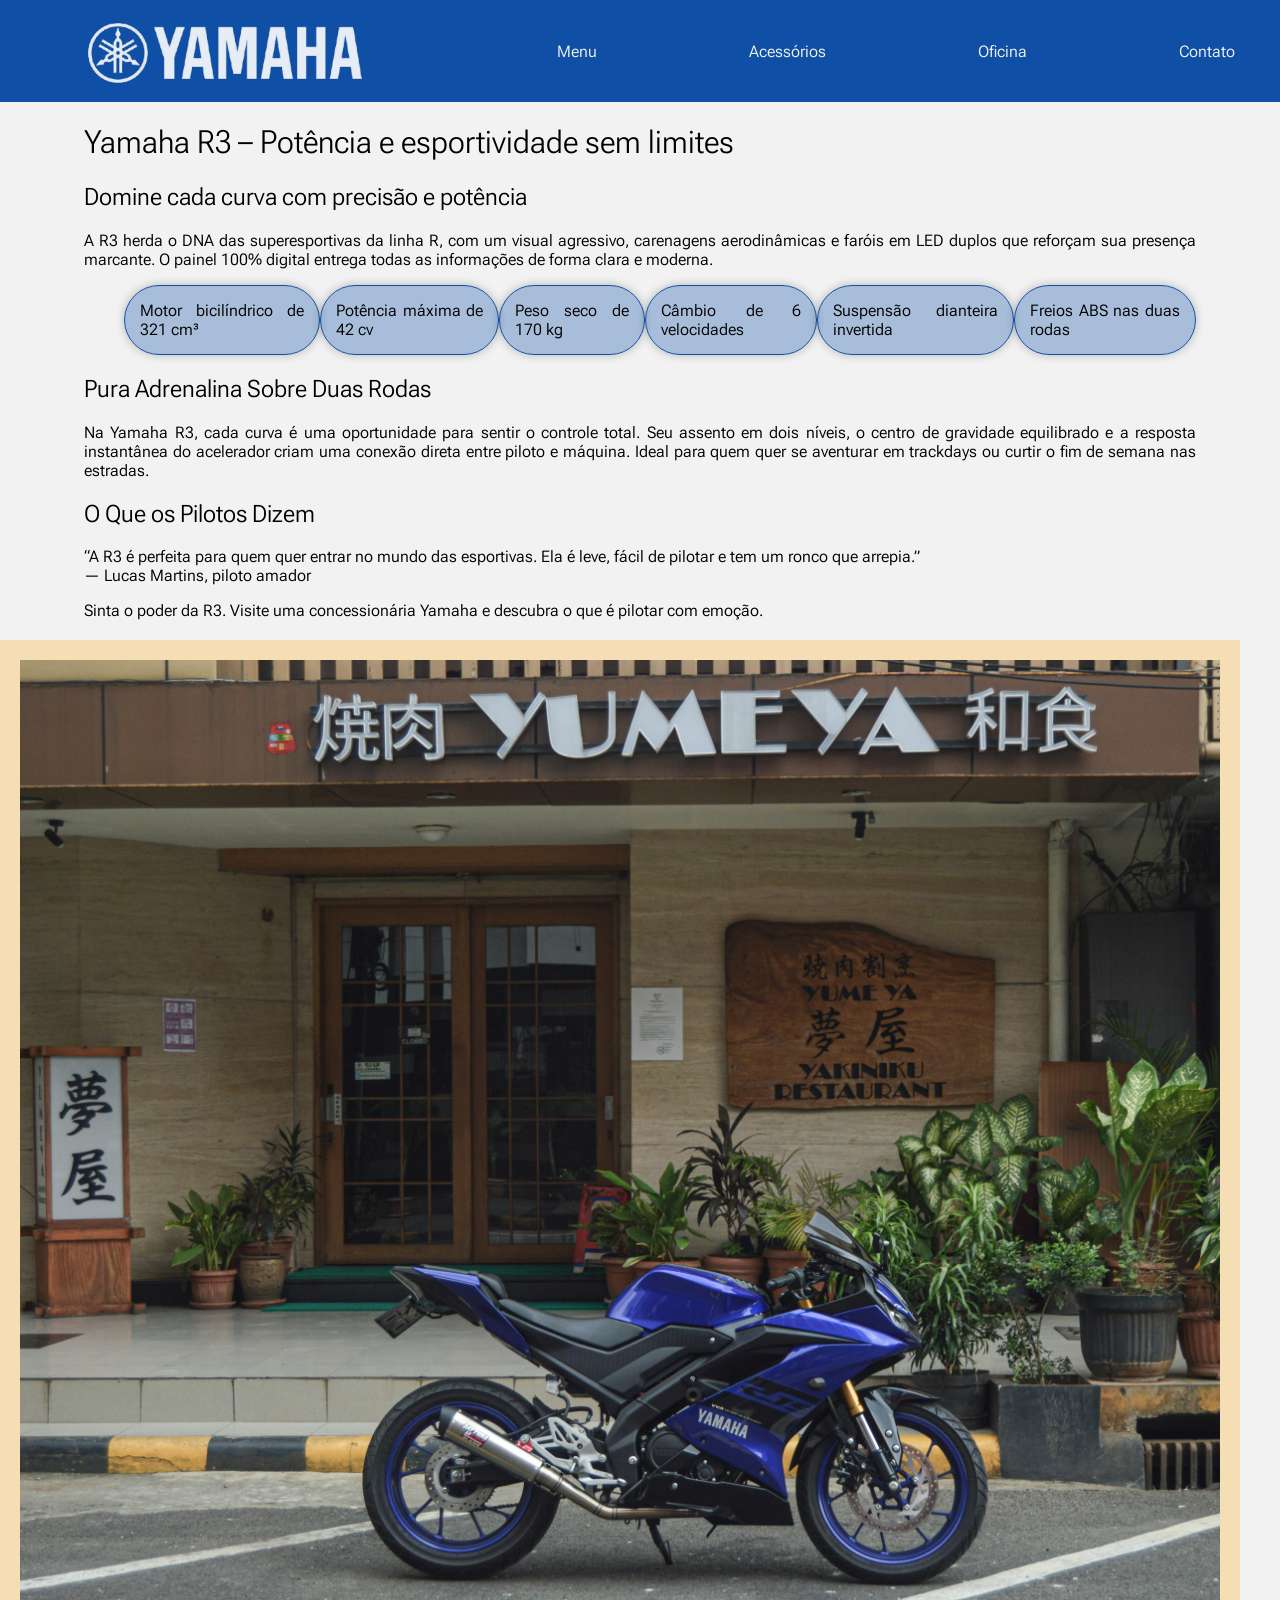
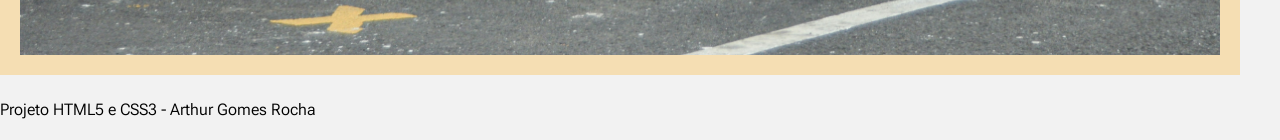
==== commit d6d48d53: "Mudanças projeto R3" ====
--- a/Index.html
+++ b/Index.html
@@ -11,14 +11,12 @@
 <body>
     <header>
         <nav id="MenuNav">
+            <img src="Banco de dados/FundoDeTela-removebg-preview.png" alt="LogoYamaha">
             <a href="#" id="LinkNav">Menu</a>
             <a href="#" id="LinkNav">Acessórios</a>
             <a href="#" id="LinkNav">Oficina</a>
             <a href="#" id="LinkNav">Contato</a>
         </nav>
-            <div id="CamadasYamaha">
-                <div id="Yamaha"></div>
-            </div>
     </header>
     <main>
         <div id="PrimeiroSegmento">
@@ -34,78 +32,16 @@
                 <li>Freios ABS nas duas rodas</li>
             </ul>
 
-            <colgroup>
-            
-            </colgroup>
-        </div>
-
-            <div class="TopIframe">
-                <iframe 
-                src="https://www.youtube.com/embed/0eypqoqpFkA?si=7kahOja6Ysa1ic5t" 
-                title="YouTube video player" 
-                mute = "1"
-                frameborder="0" 
-                allow="autoplay; encrypted-media; fullscreen"
-                height= "315px"
-                width= "560px"
-                allowfullscreen>
-                </iframe>
-            </div>
-
-
-        <div id="DivMain">
-            <h2>MOTOR QUE DESPERTA A ADRENALINA</h2>
-            <h3>Mais esportiva, mais aerodinâmica e muito mais emocionante. Com seu motor bicilíndrico de 321cc, a nova R3 Connected desenvolve 41.3 cv e 3,0 kgf.m de torque. Conta também com a exclusiva tecnologia DiASil que contribui para menor vibração, melhor dissipação de calor e ganho de performance</h3>
-           
-        </div>
-
-        <div class="TopContainer">
-            <h1>Yamaha R3 – Potência e esportividade sem limites</h1>
-            <h2>Domine cada curva com precisão e potência</h2>
-
-            <div id="Carrosel">
-                <img src="Banco de dados/Yamaha (10).jpg" alt="Yamaha" id="ImgCarrosel">
-                <img src="Banco de dados/Yamaha (13).jpg" alt="Yamaha" id="ImgCarrosel">
-                <img src="Banco de dados/Yamaha (15).jpg" alt="Yamaha" id="ImgCarrosel">
-                <img src="Banco de dados/Yamaha (16).jpg" alt="Yamaha" id="ImgCarrosel">
-            </div>
-        </div>
-
-
-        <div id="DivMain">
-            <h2>MAIS CONFIANÇA PARA VOCÊ PILOTAR</h2>
-            <h3>Ainda mais moderna, agora possui embreagem assistida e deslizante, proporcionando muito mais conforto e suavidade com menor esforço no acionamento da alavanca da embreagem, além de oferecer mais controle, evitando travamento da roda traseira em reduções bruscas. <br>      
-            A suspensão dianteira invertida traz equilíbrio entre conforto e desempenho esportivo, e a suspensão traseira monoshock oferece mais estabilidade e controle em altas velocidades.</h3>
-            <colgroup>
-                <source> <img id="ImgSrc" src="Banco de dados/Yamaha (1).jpg" alt="">
-                <source> <img id="ImgSrc" src="Banco de dados/Yamaha (1).jpg" alt="">
-                <source> <img id="ImgSrc" src="Banco de dados/Yamaha (1).jpg" alt="">
-            </colgroup>
-        </div>
-        <div>
-            <h2>IMPOSSÍVEL NÃO NOTAR</h2>
-            <h3>
-            Design atualizado para surpreender, com um duto de admissão em forma de M, inspirado na consagrada YZR-M1. A iluminação Full Led com novos faróis duplos com projetor, defletores aerodinâmicos integrados e novas carenagens em multicamadas trazem uma impressão ainda mais esportiva para a nova R3 Connected.</h3>
+            <h2>Pura Adrenalina Sobre Duas Rodas</h2>
+            <p>Na Yamaha R3, cada curva é uma oportunidade para sentir o controle total. Seu assento em dois níveis, o centro de gravidade equilibrado e a resposta instantânea do acelerador criam uma conexão direta entre piloto e máquina. Ideal para quem quer se aventurar em trackdays ou curtir o fim de semana nas estradas.</p>
+        
+            <h2>O Que os Pilotos Dizem</h2>
+            <p><i>“A R3 é perfeita para quem quer entrar no mundo das esportivas. Ela é leve, fácil de pilotar e tem um ronco que arrepia.”</i><br>— Lucas Martins, piloto amador</p>
+            <p>Sinta o poder da R3. Visite uma concessionária Yamaha e descubra o que é pilotar com emoção.</p>
         </div>
     </main>
-    <section>
-        <div id="FormsSection">
-            <h3>Agende seu test drive:</h3>
-            <p>Nome</p>
-            <input type="text">
-            <p>Telefone</p>
-            <input type="tel">
-            <p>E-mail</p>
-            <input type="email">
-            <p>Estado</p>
-            <input type="text">
-        </div>
-    </section>
     <aside>
-        <h3>Galeria de fotos</h3>
-        <colgroup>
-
-        </colgroup>
+        <img src="Banco de dados//Yamaha (11).jpg" alt="Yamaha R3">
     </aside>
     <footer><h4>Projeto HTML5 e CSS3 - Arthur Gomes Rocha</h4></footer>
 </body>
--- a/style.css
+++ b/style.css
@@ -1,202 +1,100 @@
 @charset "utf-8";
 @import url('https://fonts.googleapis.com/css2?family=Noto+Sans:wdth,wght@62.5,243&family=Roboto+Flex:opsz,wght@8..144,100..1000&family=Roboto:ital,wght@0,100..900;1,100..900&display=swap');
-/*  
-#1E2759 Azul escuro
-#3B4FBF Azul yamaha 
-#3B79BF Azul claro
-#C1CED9 Cinza claro
-#A4A698 Cinza Bege
-#D9BA82 bege
-#59503E Marrom
-#26252a Cinza Black
-#b1b0b5 Cinza escuro
-#d8d8da cinza Claro
 
+/* Color Theme Swatches in Hex */
+.OnitsukaTiger:-Fencing-1-hex { color: #031D40; }
+.OnitsukaTiger:-Fencing-2-hex { color: #0F50A6; }
+.OnitsukaTiger:-Fencing-3-hex { color: #63BBF2; }
+.OnitsukaTiger:-Fencing-4-hex { color: #F2F2F2; }
+.OnitsukaTiger:-Fencing-5-hex { color: #0D0D0D; }
 
+/* Color Theme Swatches in RGBA */
+.OnitsukaTiger:-Fencing-1-rgba { color: rgba(3, 29, 63, 1); }
+.OnitsukaTiger:-Fencing-2-rgba { color: rgba(14, 80, 165, 1); }
+.OnitsukaTiger:-Fencing-3-rgba { color: rgba(99, 187, 242, 1); }
+.OnitsukaTiger:-Fencing-4-rgba { color: rgba(242, 242, 242, 1); }
+.OnitsukaTiger:-Fencing-5-rgba { color: rgba(12, 12, 12, 1); }
 
+/* Color Theme Swatches in HSLA */
+.OnitsukaTiger:-Fencing-1-hsla { color: hsla(213, 90, 13, 1); }
+.OnitsukaTiger:-Fencing-2-hsla { color: hsla(213, 83, 35, 1); }
+.OnitsukaTiger:-Fencing-3-hsla { color: hsla(202, 84, 66, 1); }
+.OnitsukaTiger:-Fencing-4-hsla { color: hsla(0, 0, 95, 1); }
+.OnitsukaTiger:-Fencing-5-hsla { color: hsla(0, 0, 5, 1); }
 
-#011140 Azul escuro
-#034AA6 Azul
-#035AA6 Azul apagado 
-#16778C Azul oceano
-#21AFBF Azul aceano claro
-*/
 *{
     font-family: "Roboto Flex", sans-serif;
     font-optical-sizing: auto;
     font-style: normal;
     font-weight: 350; 
+    text-decoration: none;
 }
-header{
-    height: 40vh;
-    background-image: linear-gradient(90deg,#1F3A8C,#292933);
-
-}
-nav{
-    margin-bottom: 5px;
-    background-color: #ffffff;
-    height: 10%;
-    padding: 1%;
+#MenuNav{
+    padding: 15px;
     display: flex;
     align-items: center;
-    justify-content: center;
-    border-bottom: 1px solid #b1b0b5;
-    box-shadow: 0px 0px 10px black;
+    justify-content: space-between;
+    background-color: #0F50A6;
+    color: rgb(255, 255, 255);
+    height: 8dvh;
+    padding-left: 5dvh;
+    padding-right: 5dvh;
+}
+#MenuNav Img{
+    height: 40dvh;
+    filter: blur(0.5px);
+    opacity: 0.9;
+}
+#MenuNav a{
+    color: #f2f2f2;
 }
 
-#CamadasYamaha{
-    position: relative;
-}
-
-#Yamaha::before{
-    position: absolute;
-    content: "YAMAHA";
-    color: #ffffff  ;
-    text-shadow: 0px 0px 10px rgb(0, 0, 0);
-    display: block;
-    left: 50%;
-    top: 0%;
-    transform: translate(-50%);
-    height: 30vh;
-    font-size: 12em;
-    font-weight: 350;
-
-    z-index: 1;
-}
-
-#Yamaha::after {
-    position: absolute;
-    content: "";
-    display: block;
-    background-image: url(Banco\ de\ dados/LogoYamaha.png);
-    background-repeat: no-repeat;
-    background-size: contain;
-    left: 50%;
-    transform: translate(-50%);
-    height: 30vh;
-    width: 500px;
-    filter: blur(1px);
-    z-index: 0;
-    opacity: 0.03;
+#MenuNav a:hover{
+    color: blue;
+    transform: scale(1.1);
+    background-color: #f2f2f2;
+    padding: 15px;
+    transition: 1s;
+    border-radius: 25%;
 }
 
 
-
-
-#Carrosel{
-  display: flex;
-  align-items: center;
-  justify-content: center;
-  gap: 20px;
-  padding: 20px;
-  box-shadow: inset 0px 0px 10px rgba(0, 0, 0, 0.199);
-  background: linear-gradient(
-    rgba(0,0,0,0.6),  
-    rgba(0, 0, 0, 0.712)
-  ),
-  url('Banco\ de\ dados/Estrada.JPG'); 
-  background-size: cover;
-  background-repeat: no-repeat;
-  background-position: center center;
-  background-attachment: fixed;
-  color: white;
-  filter: blur();
-}
-
-
-#Carrosel img {
-  width: 300px;
-  height: 400px;
-  margin: auto;
-  box-shadow: 0px 0px 10px rgba(0, 0, 0, 0.199);
-  transition: opacity 0.25s, transform 0.25s;
-  cursor: pointer;
-}
-
-
-#Carrosel:hover img {
-    opacity: 0.1;
-}
-
-
-#Carrosel img:hover {
-  opacity: 1;
-  transform: scale(1.02);
-}
-
-a{
-    margin: 10%;
-    text-decoration: none;
-    color: #26252a;
-}
 body { 
-    background-color: #d8d8da;
+    background-color: #f2f2f2;
     margin: 0px;
     padding: 0px;
 }
 
-.ContainerIframe{
+#PrimeiroSegmento{
+    margin: 20px;
+    padding: 0vw 5vw;
+    text-align: justify;
+}
 
-    margin: 10px;
-    border: 1px solid black;
-}
-.TopIframe{
-    height: 40vh;
-    margin: 20px 0px; 
-    padding: 10px;
+ul{
     display: flex;
     align-items: center;
-    justify-content: center;
-    background-image: linear-gradient(90deg,#1F3A8C,#292933);
-    position: relative;
+    justify-content: space-between;
 }
 
-.TopIframe>iframe{
-    border-radius: 20px;
-    box-shadow: 0px 0px 10px black;
-    scale: 1.1;
-    
+li{
+    list-style: none;
+    border: 1px solid #0F50A6;
+    background-color: #0f50a652;
+    padding: 15px;
+    border-radius: 50px;
+    box-shadow: 0px 0px 10px rgba(0, 0, 0, 0.253);
 }
 
-iframe:hover{
-    box-shadow: 0px 0px 50px #011140;
+li:hover{
+    transform: scale(1.1);
     transition: 2s;
 }
 
-iframe:not(:hover){
-    box-shadow: 0px 0px 15px #034AA6;
-    transition: 2s;
+
+aside img{
+    max-width: 1200px;
+    margin: auto;
+    padding: 20px;
+    background-color: wheat;
 }
-
-.TopContainer{
-    margin: 30px;
-}
-
-#PrimeiroSegmento{
-    margin-top: 10px;
-    background-color: rgba(255, 0, 0, 0.24);
-    text-align: justify;
-    padding: 20px;
-}
-
-
-#DivMain{
-    height: 300px;
-    background-color: white;
-    padding: 35px;
-    box-shadow: inset 0px 0px 15px black;
-}
-
-#ImgSrc{
-    height: 15vh;
-}
-
-
-footer{
-    background-color: #26252a;
-    text-align: center;
-    align-content: center;
-    color: white;
-    text-align: center;
-    height: 4vh;
-}
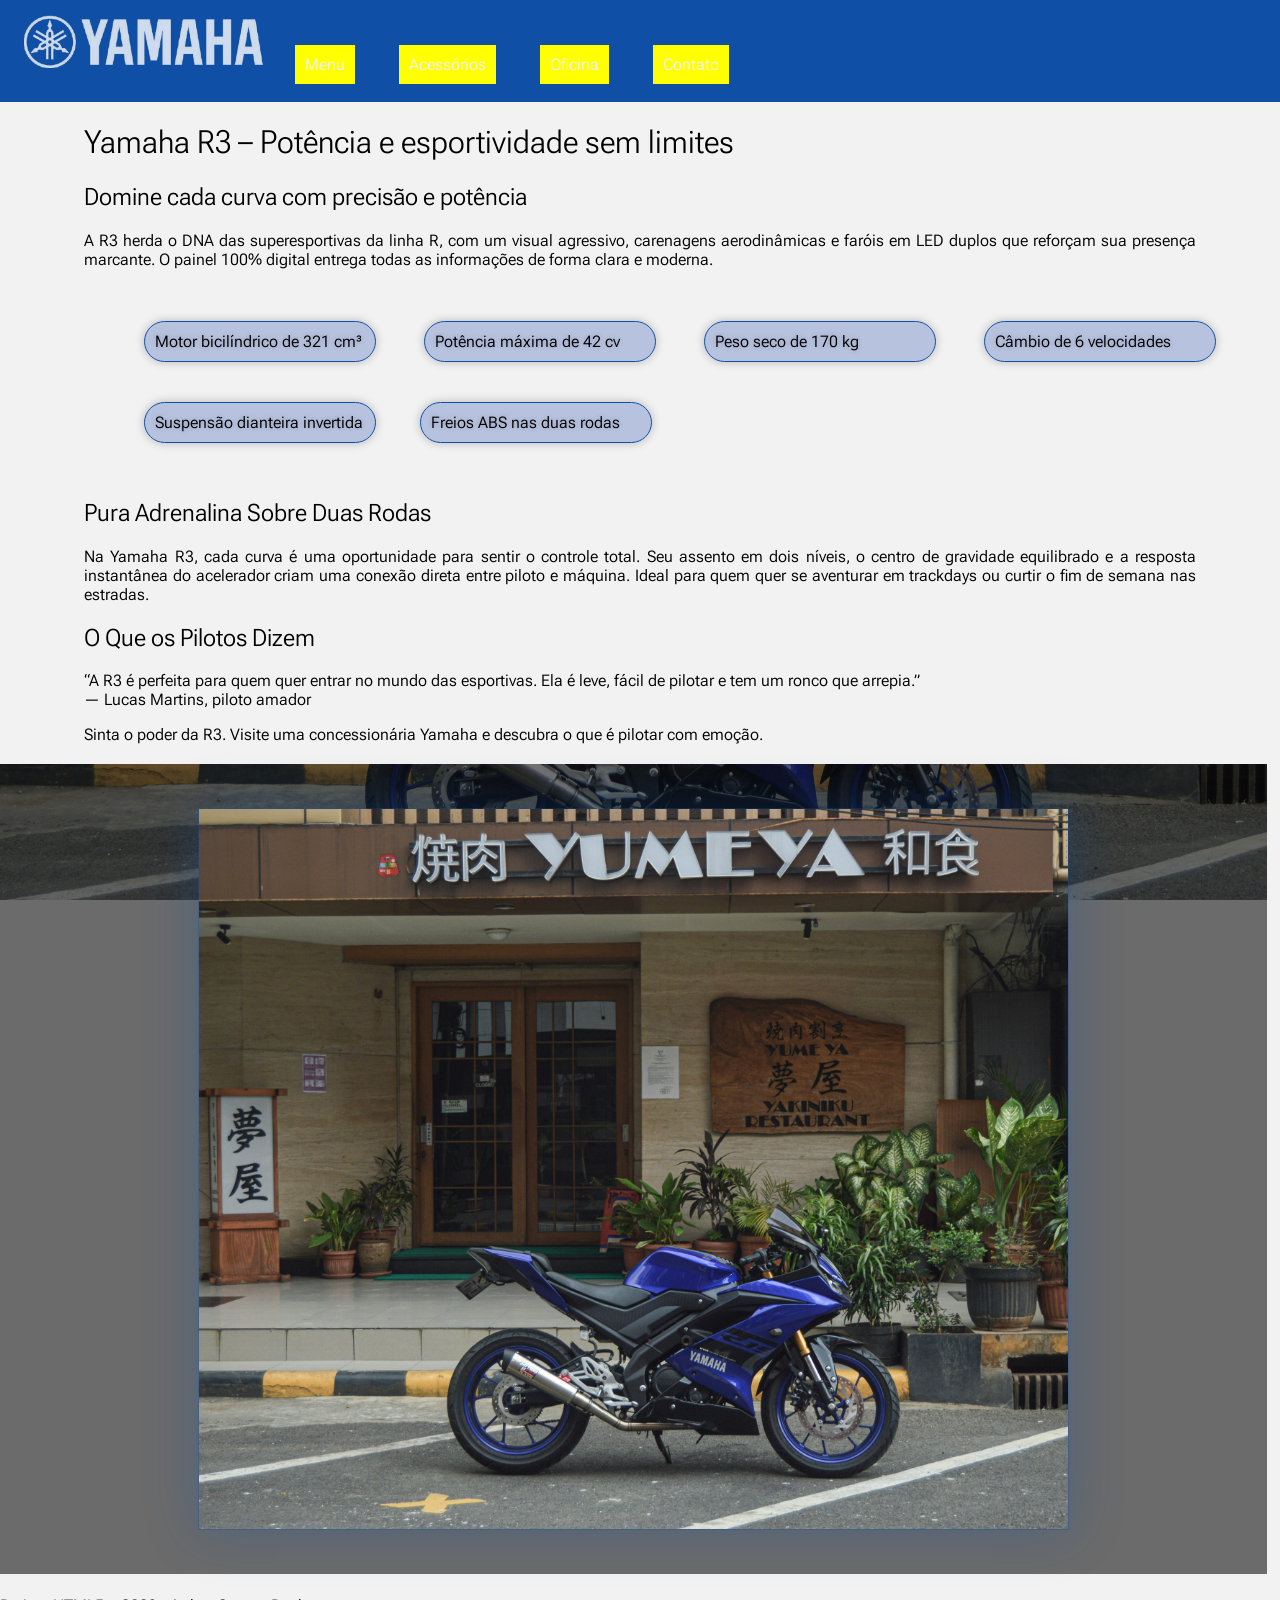
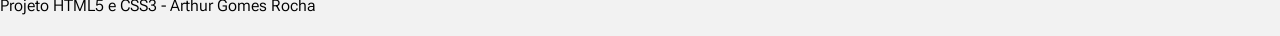
==== commit 8d8933ca: "Site" ====
--- a/Index.html
+++ b/Index.html
@@ -11,7 +11,7 @@
 <body>
     <header>
         <nav id="MenuNav">
-            <img src="Banco de dados/FundoDeTela-removebg-preview.png" alt="LogoYamaha">
+            <img src="Banco de dados/FundoYamaha.png" alt="LogoYamaha">
             <a href="#" id="LinkNav">Menu</a>
             <a href="#" id="LinkNav">Acessórios</a>
             <a href="#" id="LinkNav">Oficina</a>
--- a/style.css
+++ b/style.css
@@ -31,22 +31,24 @@
 }
 #MenuNav{
     padding: 15px;
-    display: flex;
-    align-items: center;
+    display: inline-block;
     justify-content: space-between;
     background-color: #0F50A6;
     color: rgb(255, 255, 255);
     height: 8dvh;
-    padding-left: 5dvh;
-    padding-right: 5dvh;
+    width: 100%;
+
 }
 #MenuNav Img{
-    height: 40dvh;
-    filter: blur(0.5px);
-    opacity: 0.9;
+    width: 20vw;;
+    filter: blur(0.3px);
+    opacity: 0.8;
 }
 #MenuNav a{
+    background-color: yellow;
+    padding: 10px;
     color: #f2f2f2;
+    margin: 20px;
 }
 
 #MenuNav a:hover{
@@ -72,18 +74,24 @@
 }
 
 ul{
-    display: flex;
-    align-items: center;
-    justify-content: space-between;
+    display: inline-block;
+    align-content: center;
+    justify-content: center;
+    height: auto;
+    width: 100%;
 }
 
 li{
+    display: inline-block;
     list-style: none;
     border: 1px solid #0F50A6;
-    background-color: #0f50a652;
-    padding: 15px;
+    background-color: #0f37a642;
+    padding: 10px;
     border-radius: 50px;
     box-shadow: 0px 0px 10px rgba(0, 0, 0, 0.253);
+    text-shadow: 0px 0px 5px rgba(0, 0, 0, 0.219);
+    width: 210px;
+    margin: 20px;
 }
 
 li:hover{
@@ -91,10 +99,40 @@
     transition: 2s;
 }
 
+aside{
+    content: "";
+    position: relative;
+    background-image: url("Banco de dados//Yamaha (11).jpg");
+    background-size: cover;
+    background-position: center center;
+    background-attachment: fixed;
+    height: auto;
+    width: 99dvw;
+    display: flex;
+    align-items: center;
+    justify-content: center;
+
+}
+aside::after{
+    content: "";
+    background-color: rgba(0, 0, 0, 0.555);
+    height: 90dvh;
+    width: 100%;
+    opacity: 1;
+}
 
 aside img{
-    max-width: 1200px;
-    margin: auto;
-    padding: 20px;
-    background-color: wheat;
+    display: flex;
+    position: absolute;
+    Transform: (-50%, -50%);
+    max-height: 80dvh;
+    max-width: 100dvw;
+    box-shadow: 0px 0px 50px #0f50a652;
+    border: 1px solid #0f50a667;
 }
+
+aside img:hover{
+    transform: scale(1.08);
+    transition: 2s;
+    cursor: pointer;
+}
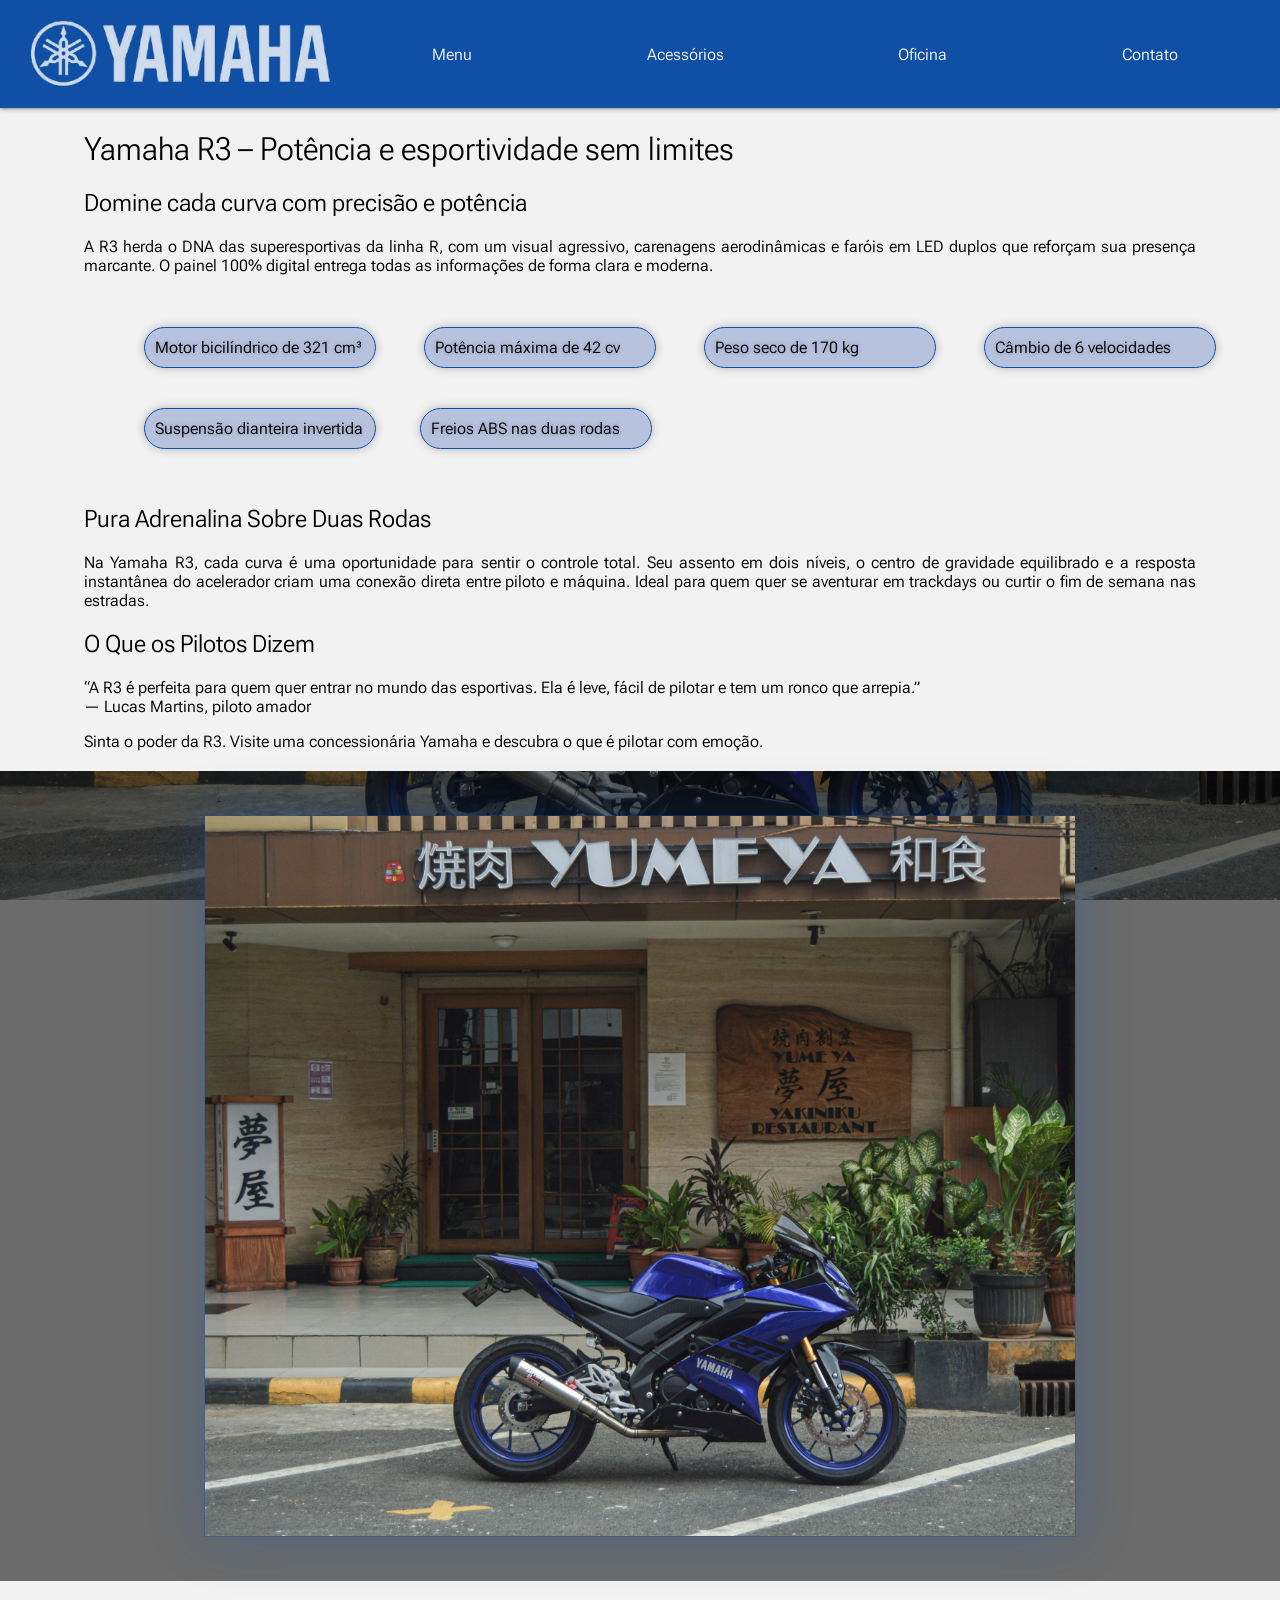
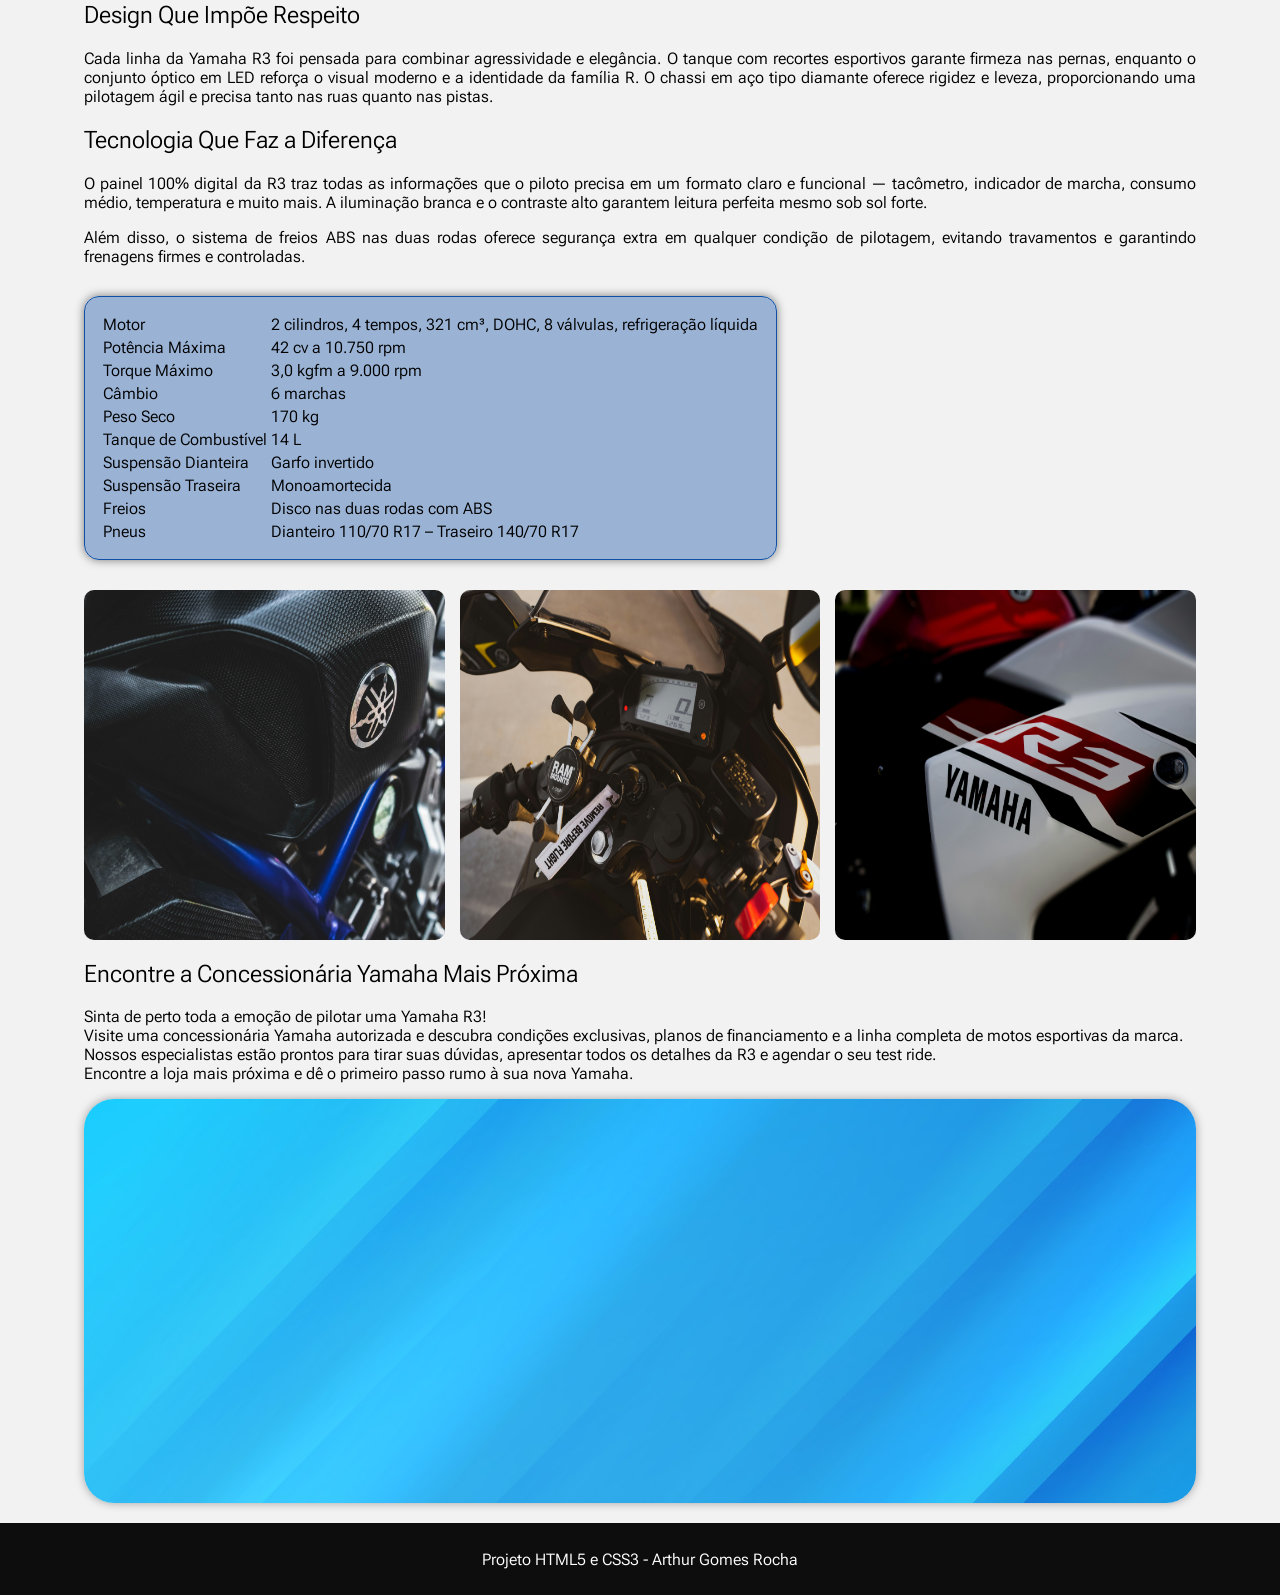
==== commit 09731249: "ok" ====
--- a/Index.html
+++ b/Index.html
@@ -12,10 +12,12 @@
     <header>
         <nav id="MenuNav">
             <img src="Banco de dados/FundoYamaha.png" alt="LogoYamaha">
-            <a href="#" id="LinkNav">Menu</a>
-            <a href="#" id="LinkNav">Acessórios</a>
-            <a href="#" id="LinkNav">Oficina</a>
-            <a href="#" id="LinkNav">Contato</a>
+            <div id="ConjuntoNav">
+                <a href="#" id="LinkNav">Menu</a>
+                <a href="#" id="LinkNav">Acessórios</a>
+                <a href="#" id="LinkNav">Oficina</a>
+                <a href="#" id="LinkNav">Contato</a>
+            </div>
         </nav>
     </header>
     <main>
@@ -43,6 +45,47 @@
     <aside>
         <img src="Banco de dados//Yamaha (11).jpg" alt="Yamaha R3">
     </aside>
+    <article id="PrimeiroSegmento">
+        <h2>Design Que Impõe Respeito</h2>
+        <p>Cada linha da Yamaha R3 foi pensada para combinar agressividade e elegância. O tanque com recortes esportivos garante firmeza nas pernas, enquanto o conjunto óptico em LED reforça o visual moderno e a identidade da família R. O chassi em aço tipo diamante oferece rigidez e leveza, proporcionando uma pilotagem ágil e precisa tanto nas ruas quanto nas pistas.</p>
+
+        <h2>Tecnologia Que Faz a Diferença</h2>
+        <p>O painel 100% digital da R3 traz todas as informações que o piloto precisa em um formato claro e funcional — tacômetro, indicador de marcha, consumo médio, temperatura e muito mais. A iluminação branca e o contraste alto garantem leitura perfeita mesmo sob sol forte.</p>
+        <p>Além disso, o sistema de freios ABS nas duas rodas oferece segurança extra em qualquer condição de pilotagem, evitando travamentos e garantindo frenagens firmes e controladas.</p>
+
+        <table class="r3-ficha">
+    <tbody>
+      <tr><th>Motor</th><td>2 cilindros, 4 tempos, 321 cm³, DOHC, 8 válvulas, refrigeração líquida</td></tr>
+      <tr><th>Potência Máxima</th><td>42 cv a 10.750 rpm</td></tr>
+      <tr><th>Torque Máximo</th><td>3,0 kgfm a 9.000 rpm</td></tr>
+      <tr><th>Câmbio</th><td>6 marchas</td></tr>
+      <tr><th>Peso Seco</th><td>170 kg</td></tr>
+      <tr><th>Tanque de Combustível</th><td>14 L</td></tr>
+      <tr><th>Suspensão Dianteira</th><td>Garfo invertido</td></tr>
+      <tr><th>Suspensão Traseira</th><td>Monoamortecida</td></tr>
+      <tr><th>Freios</th><td>Disco nas duas rodas com ABS</td></tr>
+      <tr><th>Pneus</th><td>Dianteiro 110/70 R17 – Traseiro 140/70 R17</td></tr>
+    </tbody>
+  </table>
+
+  <section class="Galeria">
+    <img src="Banco de dados/Yamaha (3).jpg" alt="">
+    <img src="Banco de dados/Yamaha (6).jpg" alt="">
+    <img src="Banco de dados/Yamaha (7).jpg" alt="">
+  </section>
+
+  <div>
+    <h2>Encontre a Concessionária Yamaha Mais Próxima</h2>
+    <p>Sinta de perto toda a emoção de pilotar uma Yamaha R3! <br>
+    Visite uma concessionária Yamaha autorizada e descubra condições exclusivas, planos de financiamento e a linha completa de motos esportivas da marca. <br>
+
+    Nossos especialistas estão prontos para tirar suas dúvidas, apresentar todos os detalhes da R3 e agendar o seu test ride. <br>
+    Encontre a loja mais próxima e dê o primeiro passo rumo à sua nova Yamaha.</p>
+  </div>
+
+  <div class="MapaYamaha"><div class="Mapa"><iframe src="https://www.google.com/maps/embed?pb=!1m18!1m12!1m3!1d17807.835422816006!2d-43.972280604839085!3d-19.834313578666613!2m3!1f0!2f0!3f0!3m2!1i1024!2i768!4f13.1!3m3!1m2!1s0xa69022dc58b5ed%3A0x1546f3a5b84ad907!2sRoma%20Yamaha%20Pampulha!5e1!3m2!1spt-BR!2sbr!4v1760571907319!5m2!1spt-BR!2sbr" style="border:0;" allowfullscreen="" loading="lazy" referrerpolicy="no-referrer-when-downgrade"></iframe></div></div>
+
+    </article>
     <footer><h4>Projeto HTML5 e CSS3 - Arthur Gomes Rocha</h4></footer>
 </body>
 </html>
--- a/style.css
+++ b/style.css
@@ -31,24 +31,32 @@
 }
 #MenuNav{
     padding: 15px;
-    display: inline-block;
-    justify-content: space-between;
+    display: flex;
     background-color: #0F50A6;
     color: rgb(255, 255, 255);
-    height: 8dvh;
+    height: auto;
+    width: auto;
+    box-shadow: 0px 0px 5px rgba(0, 0, 0, 0.651);
+
+}
+#MenuNav Img{
+    width: 25vw;
+    margin: 5px;
+    filter: blur(0.3px);
+    opacity: 0.8;
+}
+
+#ConjuntoNav{
+    display: flex;
+    height: auto;
     width: 100%;
 
 }
-#MenuNav Img{
-    width: 20vw;;
-    filter: blur(0.3px);
-    opacity: 0.8;
-}
 #MenuNav a{
-    background-color: yellow;
+    display: inline-flex;
     padding: 10px;
     color: #f2f2f2;
-    margin: 20px;
+    margin: auto;
 }
 
 #MenuNav a:hover{
@@ -96,7 +104,10 @@
 
 li:hover{
     transform: scale(1.1);
-    transition: 2s;
+    transition: 1s;
+    background-color: #0f37a6;
+    color: white;
+    box-shadow: 0px 0px 50px #0f37a642;
 }
 
 aside{
@@ -107,7 +118,7 @@
     background-position: center center;
     background-attachment: fixed;
     height: auto;
-    width: 99dvw;
+    width: 100%;
     display: flex;
     align-items: center;
     justify-content: center;
@@ -126,7 +137,7 @@
     position: absolute;
     Transform: (-50%, -50%);
     max-height: 80dvh;
-    max-width: 100dvw;
+    max-width: 90dvw;
     box-shadow: 0px 0px 50px #0f50a652;
     border: 1px solid #0f50a667;
 }
@@ -135,4 +146,54 @@
     transform: scale(1.08);
     transition: 2s;
     cursor: pointer;
+}
+
+table{
+    background-color: #0f50a662;
+    border: 1px solid #0F50A6;
+    border-radius: 15px;
+    padding: 15px;
+    box-shadow: 0px 0px 10px rgba(0, 0, 0, 0.514);
+    margin: 30px 0px;
+}
+
+.Galeria{
+    margin: 20px 0px;
+    display: grid;
+    grid-template-columns: repeat(auto-fit, minmax(250px, 1fr));
+    gap: 15px;
+    
+}   
+
+.Galeria img {
+  height: 350px;
+  width: 100%;
+  border-radius: 10px;
+  transition: transform 0.3s ease;
+}
+
+.Galeria img:hover {
+  transform: scale(1.05);
+}
+
+.MapaYamaha{
+    background-image: url("Banco\ de\ dados/9164808.jpg");
+    display: flex;
+    align-items: center;
+    justify-content: center;
+    border-radius: 30px;
+    padding: 20px;
+    box-shadow: 0px 0px 10px rgba(0, 0, 0, 0.342);
+}
+iframe{
+    height: 40vh;
+    width: 50vw;
+    border-radius: 30px;
+}
+
+footer{
+    background-color: #0D0D0D;
+    color: white;
+    text-align: center;
+    padding: 5px;
 }
